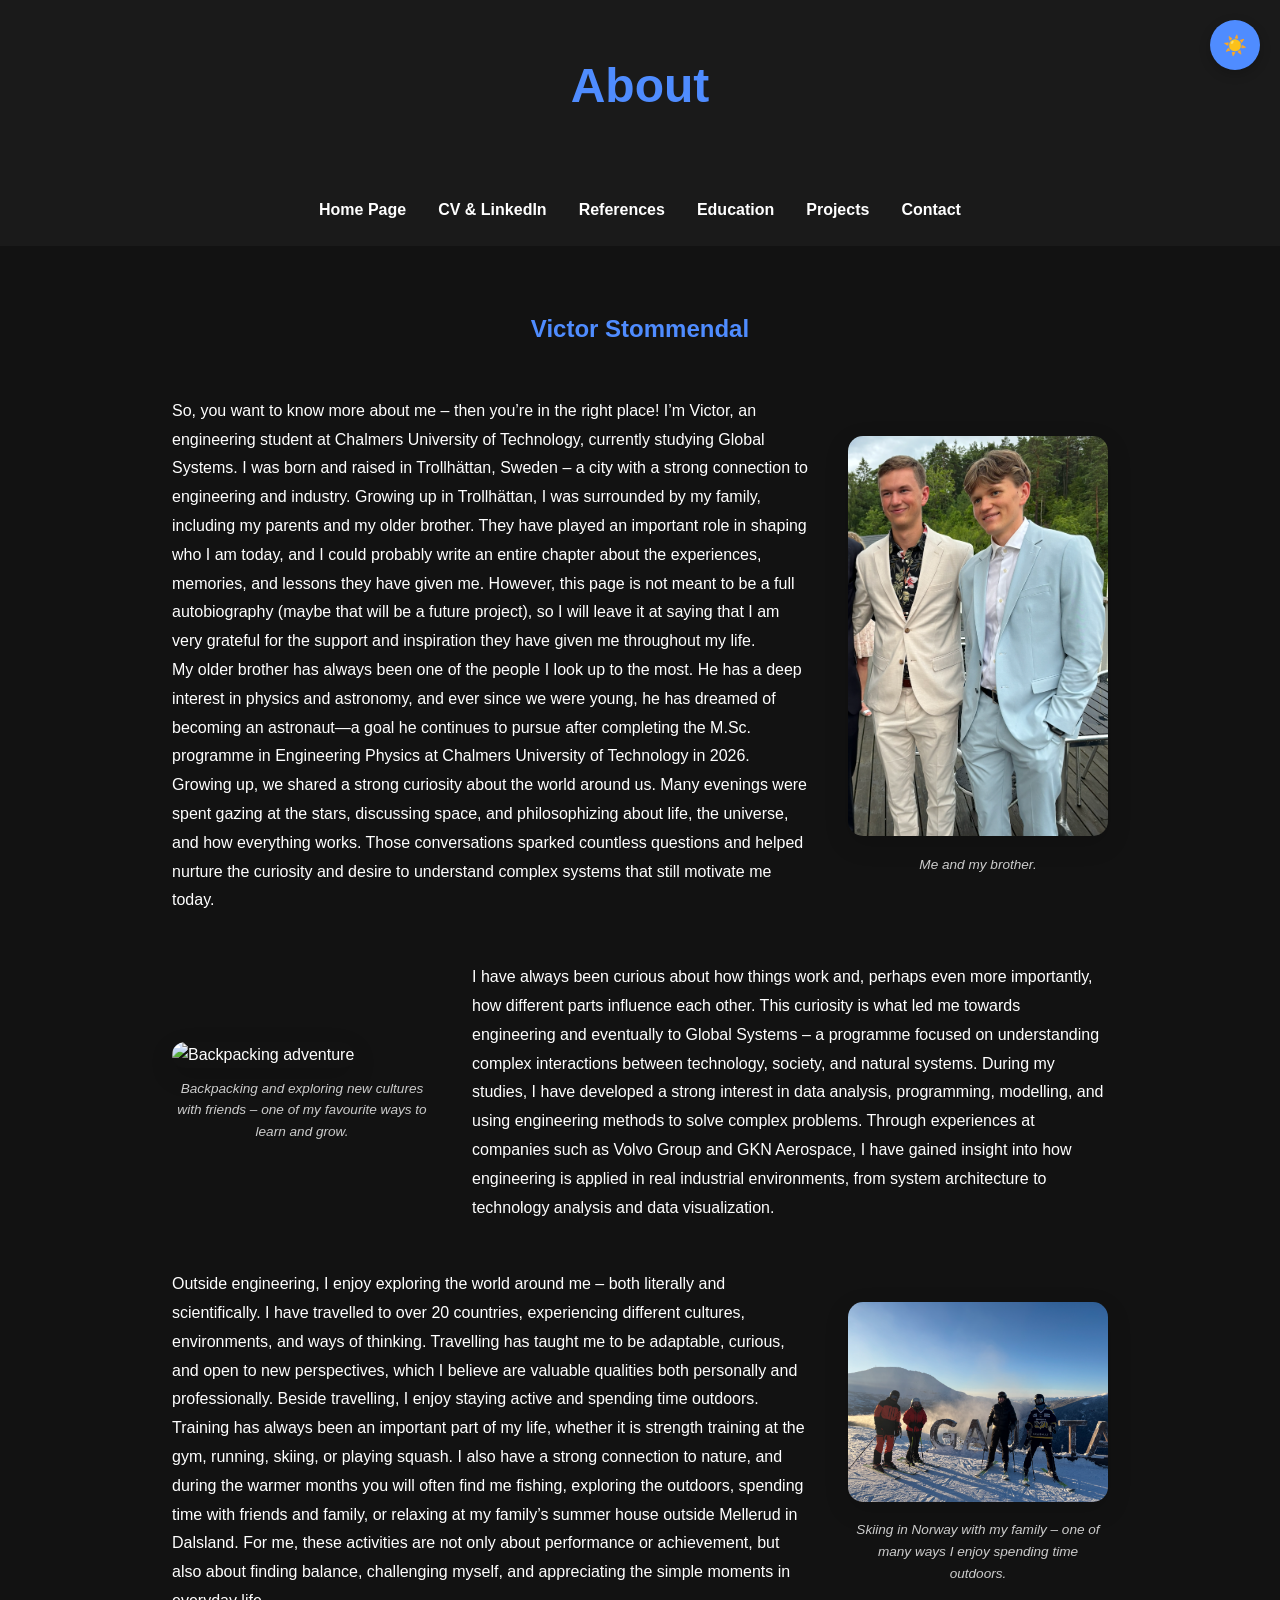
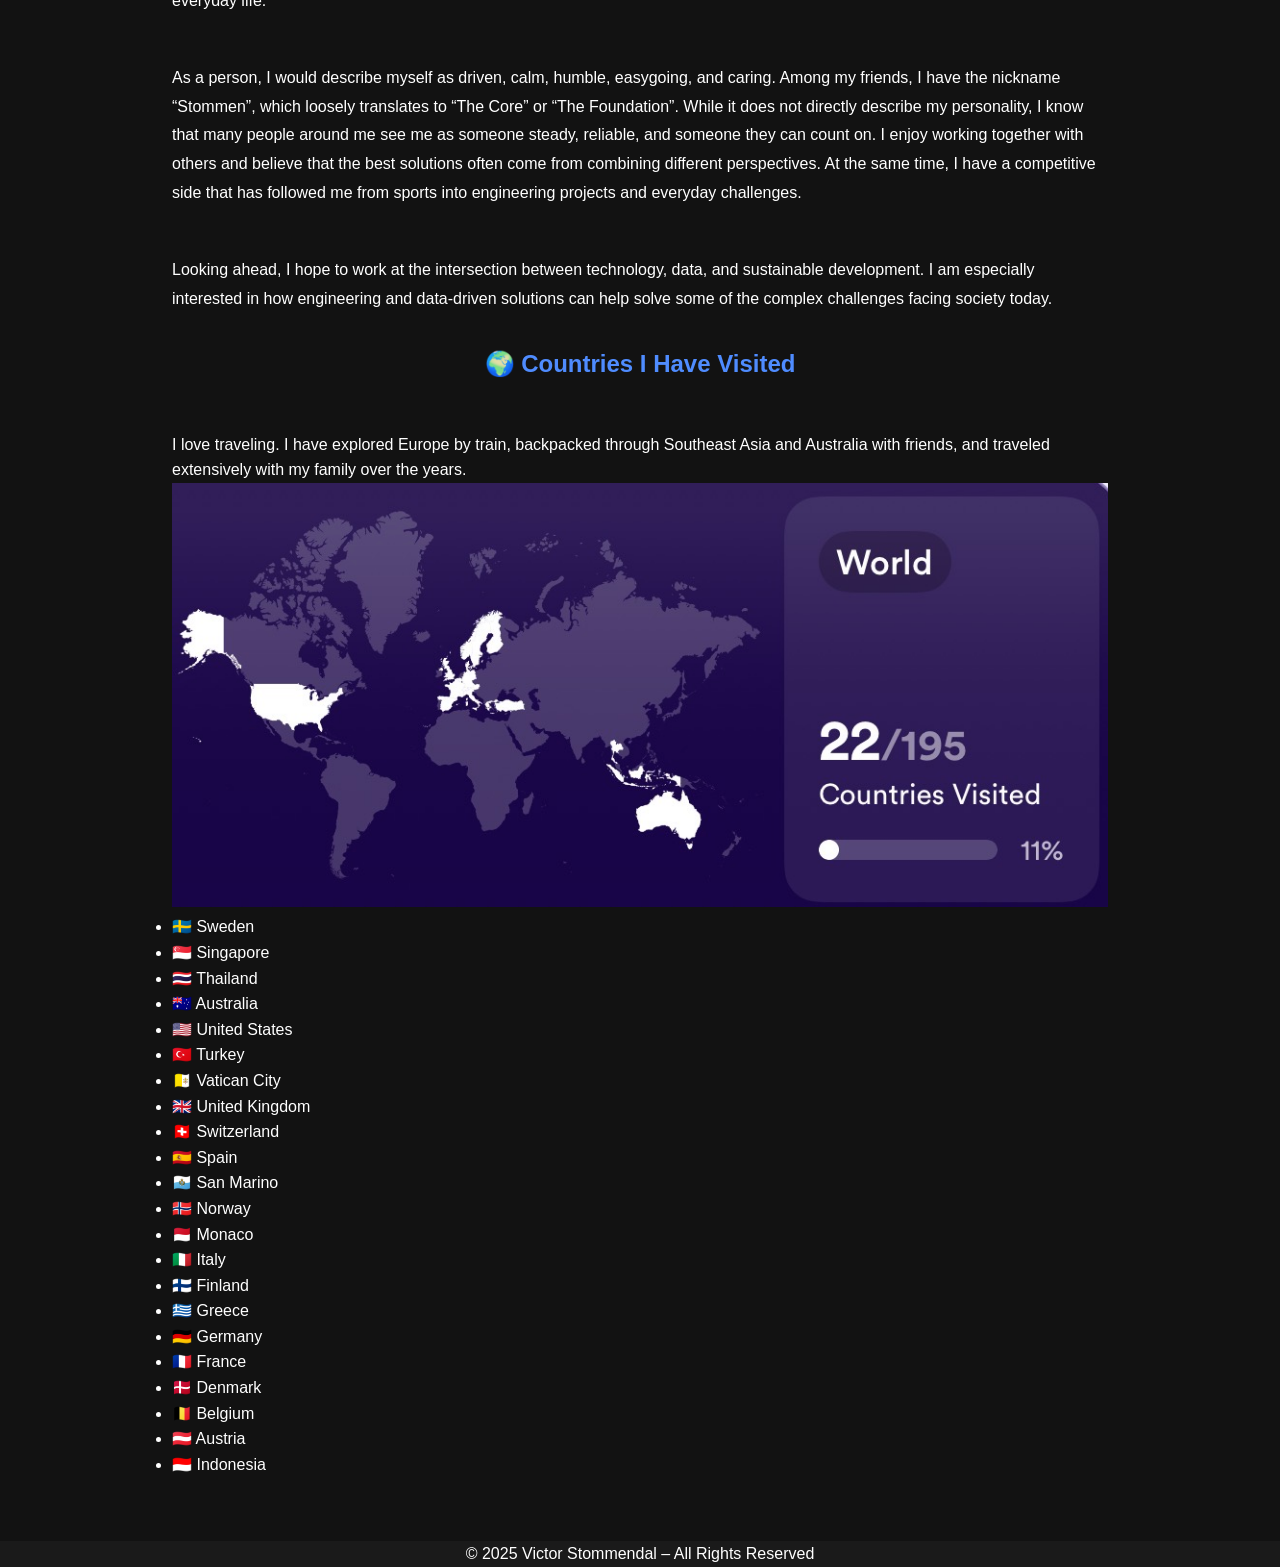
==== about.html @ 8e422429 "new" ====
<!DOCTYPE html>
<html lang="en">
<head>
  <style>
   .about-page {
  max-width: 1000px;
  margin: 2rem auto;
  padding: 2rem;
}

.about-page h2 {
  text-align: center;
  margin-bottom: 3rem;
}

.about-image img[src*="brorsorna"] {
height: 400px;
object-position: center 15%;
}

.about-section {
  display: flex;
  align-items: center;
  gap: 2.5rem;
  margin-bottom: 3rem;
}


.about-section.reverse {
  flex-direction: row-reverse;
}


.about-text {
  flex: 1;
  line-height: 1.8;
  color: var(--text);
}


.about-image {
  flex: 0 0 260px;
  margin: 0;
}


.about-image img {
  width: 100%;
  height: 200px;
  object-fit: cover;
  border-radius: 15px;
  box-shadow: 0 8px 25px rgba(0,0,0,0.15);
}


.about-image figcaption {
  margin-top: 0.6rem;
  color: var(--muted);
  font-size: 0.85rem;
  font-style: italic;
  text-align: center;
}


.about-final {
  margin-top: 2rem;
  line-height: 1.8;
  padding-bottom: 2rem;
}


@media(max-width:800px) {

  .about-section,
  .about-section.reverse {
    flex-direction: column;
  }


  .about-image {
    width:100%;
    max-width:400px;
  }

}
  </style>
  <meta charset="UTF-8" />
  <meta name="viewport" content="width=device-width, initial-scale=1.0" />
  <title>My Travels – Victor Stommendal</title>

  <link rel="stylesheet" href="style.css" />
</head>

<link rel="stylesheet" href="style.css">

<body>
  <button id="theme-toggle">☀️</button>

  <header>
    <h1>About</h1>
  </header>

  <nav>
    <a href="index.html">Home Page</a>
    <a href="index.html#CV">CV & LinkedIn</a>
    <a href="referenser.html">References</a>
    <a href="studier.html">Education</a>
    <a href="projekt.html">Projects</a>
    <a href="index.html#kontakt">Contact</a>
  </nav>

    <main class="about-page">

      <h2>Victor Stommendal</h2>
      
      <div class="about-section">

        <div class="about-text">
      
          <p>
      
            So, you want to know more about me – then you’re in the right place!
      
            I’m Victor, an engineering student at Chalmers University of Technology, 
      
            currently studying Global Systems. I was born and raised in Trollhättan, 
      
            Sweden – a city with a strong connection to engineering and industry.
      
            Growing up in Trollhättan, I was surrounded by my family, including my parents 
      
            and my older brother. They have played an important role in shaping who I am 
      
            today, and I could probably write an entire chapter about the experiences, 
      
            memories, and lessons they have given me.
      
            However, this page is not meant to be a full autobiography (maybe that will be 
      
            a future project), so I will leave it at saying that I am very grateful for 
      
            the support and inspiration they have given me throughout my life.
            <p> 

            </p>
            My older brother has always been one of the people I look up to the most. He has a deep interest in physics and astronomy, and ever since we were young, he has dreamed of becoming an astronaut—a goal he continues to pursue after completing the M.Sc. programme in Engineering Physics at Chalmers University of Technology in 2026. Growing up, we shared a strong curiosity about the world around us. Many evenings were spent gazing at the stars, discussing space, and philosophizing about life, the universe, and how everything works. Those conversations sparked countless questions and helped nurture the curiosity and desire to understand complex systems that still motivate me today.
          </p>
      
        </div>
      
        <figure class="about-image">
      
          <img src="Bilder/brorsorna.png" alt="Victor with his brother">
      
          <figcaption>
      
            Me and my brother.
      
          </figcaption>
      
        </figure>
      
      </div>
      
      <div class="about-section reverse">
      
        <div class="about-text">
      
          <p>
      
            I have always been curious about how things work and, perhaps even more 
      
            importantly, how different parts influence each other.
      
            This curiosity is what led me towards engineering and eventually to 
      
            Global Systems – a programme focused on understanding complex interactions 
      
            between technology, society, and natural systems.
      
            During my studies, I have developed a strong interest in data analysis, 
      
            programming, modelling, and using engineering methods to solve complex problems.
      
            Through experiences at companies such as Volvo Group and GKN Aerospace, 
      
            I have gained insight into how engineering is applied in real industrial 
      
            environments, from system architecture to technology analysis and data visualization.
      
          </p>
      
        </div>
      
        <figure class="about-image">
      
          <img src="Bilder/backpacking.png" alt="Backpacking adventure">
      
          <figcaption>
      
            Backpacking and exploring new cultures with friends – one of my favourite ways to learn and grow.
      
          </figcaption>
      
        </figure>
      
      </div>
      
      <div class="about-section">
      
        <div class="about-text">
      
          <p>
              Outside engineering, I enjoy exploring the world around me – both literally 
            
              and scientifically.
            
              I have travelled to over 20 countries, experiencing different cultures, 
            
              environments, and ways of thinking. Travelling has taught me to be adaptable, 
            
              curious, and open to new perspectives, which I believe are valuable qualities 
            
              both personally and professionally.
            
              Beside travelling, I enjoy staying active and spending time outdoors. 
            
              Training has always been an important part of my life, whether it is strength 
            
              training at the gym, running, skiing, or playing squash.
            
              I also have a strong connection to nature, and during the warmer months you 
            
              will often find me fishing, exploring the outdoors, spending time with friends 
            
              and family, or relaxing at my family’s summer house outside Mellerud in Dalsland.
            
              For me, these activities are not only about performance or achievement, but also 
            
              about finding balance, challenging myself, and appreciating the simple moments 
            
              in everyday life.
      
          </p>
      
        </div>
      
        <figure class="about-image">
      
          <img src="Bilder/skidor.png" alt="Skiing in Norway">
      
          <figcaption>
      
            Skiing in Norway with my family – one of many ways I enjoy spending time outdoors.
      
          </figcaption>
      
        </figure>
      
      </div>
      
      <div class="about-section reverse">
      
        <div class="about-text">
      
          <p>
      
            As a person, I would describe myself as driven, calm, humble, easygoing, 
      
            and caring.
      
            Among my friends, I have the nickname “Stommen”, which loosely translates 
      
            to “The Core” or “The Foundation”. While it does not directly describe my 
      
            personality, I know that many people around me see me as someone steady, 
      
            reliable, and someone they can count on.
      
            I enjoy working together with others and believe that the best solutions 
      
            often come from combining different perspectives. At the same time, I have 
      
            a competitive side that has followed me from sports into engineering projects 
      
            and everyday challenges.
      
          </p>
      
        </div>
      
      </div>
      
      <div class="about-final">
      
      <p>
      
        Looking ahead, I hope to work at the intersection between technology, data, 
      
        and sustainable development.
      
        I am especially interested in how engineering and data-driven solutions can 
      
        help solve some of the complex challenges facing society today.
      
      </p>
      
      </div>
      
    <h2>🌍 Countries I Have Visited</h2>

    <p>
      I love traveling. I have explored Europe by train, backpacked through
      Southeast Asia and Australia with friends, and traveled extensively with
      my family over the years.
    </p>

    <div class="logos">
      <img src="Bilder/resor.jpg" alt="Världskarta" style="max-width: 100%; height: auto;" />
    </div>

    <ul>
      <li>🇸🇪 Sweden</li>
      <li>🇸🇬 Singapore</li>
      <li>🇹🇭 Thailand</li>
      <li>🇦🇺 Australia</li>
      <li>🇺🇸 United States</li>
      <li>🇹🇷 Turkey</li>
      <li>🇻🇦 Vatican City</li>
      <li>🇬🇧 United Kingdom</li>
      <li>🇨🇭 Switzerland</li>
      <li>🇪🇸 Spain</li>
      <li>🇸🇲 San Marino</li>
      <li>🇳🇴 Norway</li>
      <li>🇲🇨 Monaco</li>
      <li>🇮🇹 Italy</li>
      <li>🇫🇮 Finland</li>
      <li>🇬🇷 Greece</li>
      <li>🇩🇪 Germany</li>
      <li>🇫🇷 France</li>
      <li>🇩🇰 Denmark</li>
      <li>🇧🇪 Belgium</li>
      <li>🇦🇹 Austria</li>
      <li>🇮🇩 Indonesia</li>
    </ul>
  </main>

  <footer>
    <p>© 2025 Victor Stommendal – All Rights Reserved</p>
  </footer>

  <script src="theme.js"></script>
</body>
</html>
---- style.css ----
:root {
    --bg: #121212;
    --card: #1e1e1e;
    --surface: #252525;
    --surface-dark: #1a1a1a;
    --text: #ffffff;
    --muted: #cccccc;
    --accent: #4f8cff;
    --input-bg: #2a2a2a;
  
    --table-row: #2a2a2a;
    --table-hover: #333333;
    --table-border: #444444;
  
    --info-box: #2a3f66;
  }
  
  body.light-mode {
    --bg: #f6f1e8;
    --card: #fffaf3;
    --surface: #ece4d7;
    --surface-dark: #e3dacb;
    --text: #2f2b27;
    --muted: #6b6257;
    --accent: #3f7fe0;
    --input-bg: #f2ece2;
  
    --table-row: #f3ece1;
    --table-hover: #e7ddd0;
    --table-border: #d4c8b7;
  
    --info-box: #dce7f8;
  }
  
  * {
    box-sizing: border-box;
    margin: 0;
    padding: 0;
    scroll-behavior: smooth;
  }
  
  body {
    font-family: "Segoe UI", sans-serif;
    background-color: var(--bg);
    color: var(--text);
    line-height: 1.6;
    transition: background-color .3s ease, color .3s ease;
  }
  
  nav,
  footer {
    background-color: var(--surface-dark);
    text-align: center;
  }
  
  header {
    background-color: var(--surface-dark);
    display: flex;
    justify-content: center;
    align-items: center;
    flex-wrap: wrap;
    padding: 3rem 1rem;
    text-align: center;
  }
  
  header h1 {
    width: 100%;
    text-align: center;
    font-size: 3rem;
    color: var(--accent);
  }
  
  nav {
    display: flex;
    justify-content: center;
    flex-wrap: wrap;
    padding: 1rem;
  }
  
  nav a {
    color: var(--text);
    text-decoration: none;
    font-weight: bold;
    margin: 0.5rem 1rem;
  }
  
  nav a:hover {
    color: var(--accent);
  }
  
  a {
    color: var(--accent);
  }
  
  h1,
  h2,
  h3 {
    color: var(--accent);
  }

  .read-more-btn {
    display: inline-flex;
    margin-top: 20px;
  }
  
  .container {
    max-width: 1000px;
    margin: 2rem auto;
    padding: 2rem;
    background-color: var(--card);
    border-radius: 10px;
    border: 1px solid rgba(128,128,128,.15);
    box-shadow: 0 4px 12px rgba(0,0,0,.08);
  }
  
  #theme-toggle {
    position: fixed;
    top: 20px;
    right: 20px;
    width: 50px;
    height: 50px;
    border: none;
    border-radius: 50%;
    background: var(--accent);
    color: white;
    font-size: 1.2rem;
    cursor: pointer;
    z-index: 1000;
    box-shadow: 0 4px 12px rgba(0,0,0,.2);
  }
  
  #theme-toggle:hover {
    transform: translateY(-2px);
  }

/* INDEX KORT */
  
  .card:hover {
    transform: translateY(-5px);
    box-shadow: 0 8px 20px rgba(0,0,0,0.15);
  }
  
  .card h2 {
    color: var(--accent);
    margin-bottom: 1rem;
  }

  @media (max-width: 700px) {

    header h1 {
      font-size: 2.2rem;
    }
  
    .container {
      margin: 1rem;
      padding: 1rem;
    }
  
    nav a {
      margin: 0.3rem;
    }
  
  }
---- style.css ----
:root {
    --bg: #121212;
    --card: #1e1e1e;
    --surface: #252525;
    --surface-dark: #1a1a1a;
    --text: #ffffff;
    --muted: #cccccc;
    --accent: #4f8cff;
    --input-bg: #2a2a2a;
  
    --table-row: #2a2a2a;
    --table-hover: #333333;
    --table-border: #444444;
  
    --info-box: #2a3f66;
  }
  
  body.light-mode {
    --bg: #f6f1e8;
    --card: #fffaf3;
    --surface: #ece4d7;
    --surface-dark: #e3dacb;
    --text: #2f2b27;
    --muted: #6b6257;
    --accent: #3f7fe0;
    --input-bg: #f2ece2;
  
    --table-row: #f3ece1;
    --table-hover: #e7ddd0;
    --table-border: #d4c8b7;
  
    --info-box: #dce7f8;
  }
  
  * {
    box-sizing: border-box;
    margin: 0;
    padding: 0;
    scroll-behavior: smooth;
  }
  
  body {
    font-family: "Segoe UI", sans-serif;
    background-color: var(--bg);
    color: var(--text);
    line-height: 1.6;
    transition: background-color .3s ease, color .3s ease;
  }
  
  nav,
  footer {
    background-color: var(--surface-dark);
    text-align: center;
  }
  
  header {
    background-color: var(--surface-dark);
    display: flex;
    justify-content: center;
    align-items: center;
    flex-wrap: wrap;
    padding: 3rem 1rem;
    text-align: center;
  }
  
  header h1 {
    width: 100%;
    text-align: center;
    font-size: 3rem;
    color: var(--accent);
  }
  
  nav {
    display: flex;
    justify-content: center;
    flex-wrap: wrap;
    padding: 1rem;
  }
  
  nav a {
    color: var(--text);
    text-decoration: none;
    font-weight: bold;
    margin: 0.5rem 1rem;
  }
  
  nav a:hover {
    color: var(--accent);
  }
  
  a {
    color: var(--accent);
  }
  
  h1,
  h2,
  h3 {
    color: var(--accent);
  }

  .read-more-btn {
    display: inline-flex;
    margin-top: 20px;
  }
  
  .container {
    max-width: 1000px;
    margin: 2rem auto;
    padding: 2rem;
    background-color: var(--card);
    border-radius: 10px;
    border: 1px solid rgba(128,128,128,.15);
    box-shadow: 0 4px 12px rgba(0,0,0,.08);
  }
  
  #theme-toggle {
    position: fixed;
    top: 20px;
    right: 20px;
    width: 50px;
    height: 50px;
    border: none;
    border-radius: 50%;
    background: var(--accent);
    color: white;
    font-size: 1.2rem;
    cursor: pointer;
    z-index: 1000;
    box-shadow: 0 4px 12px rgba(0,0,0,.2);
  }
  
  #theme-toggle:hover {
    transform: translateY(-2px);
  }

/* INDEX KORT */
  
  .card:hover {
    transform: translateY(-5px);
    box-shadow: 0 8px 20px rgba(0,0,0,0.15);
  }
  
  .card h2 {
    color: var(--accent);
    margin-bottom: 1rem;
  }

  @media (max-width: 700px) {

    header h1 {
      font-size: 2.2rem;
    }
  
    .container {
      margin: 1rem;
      padding: 1rem;
    }
  
    nav a {
      margin: 0.3rem;
    }
  
  }
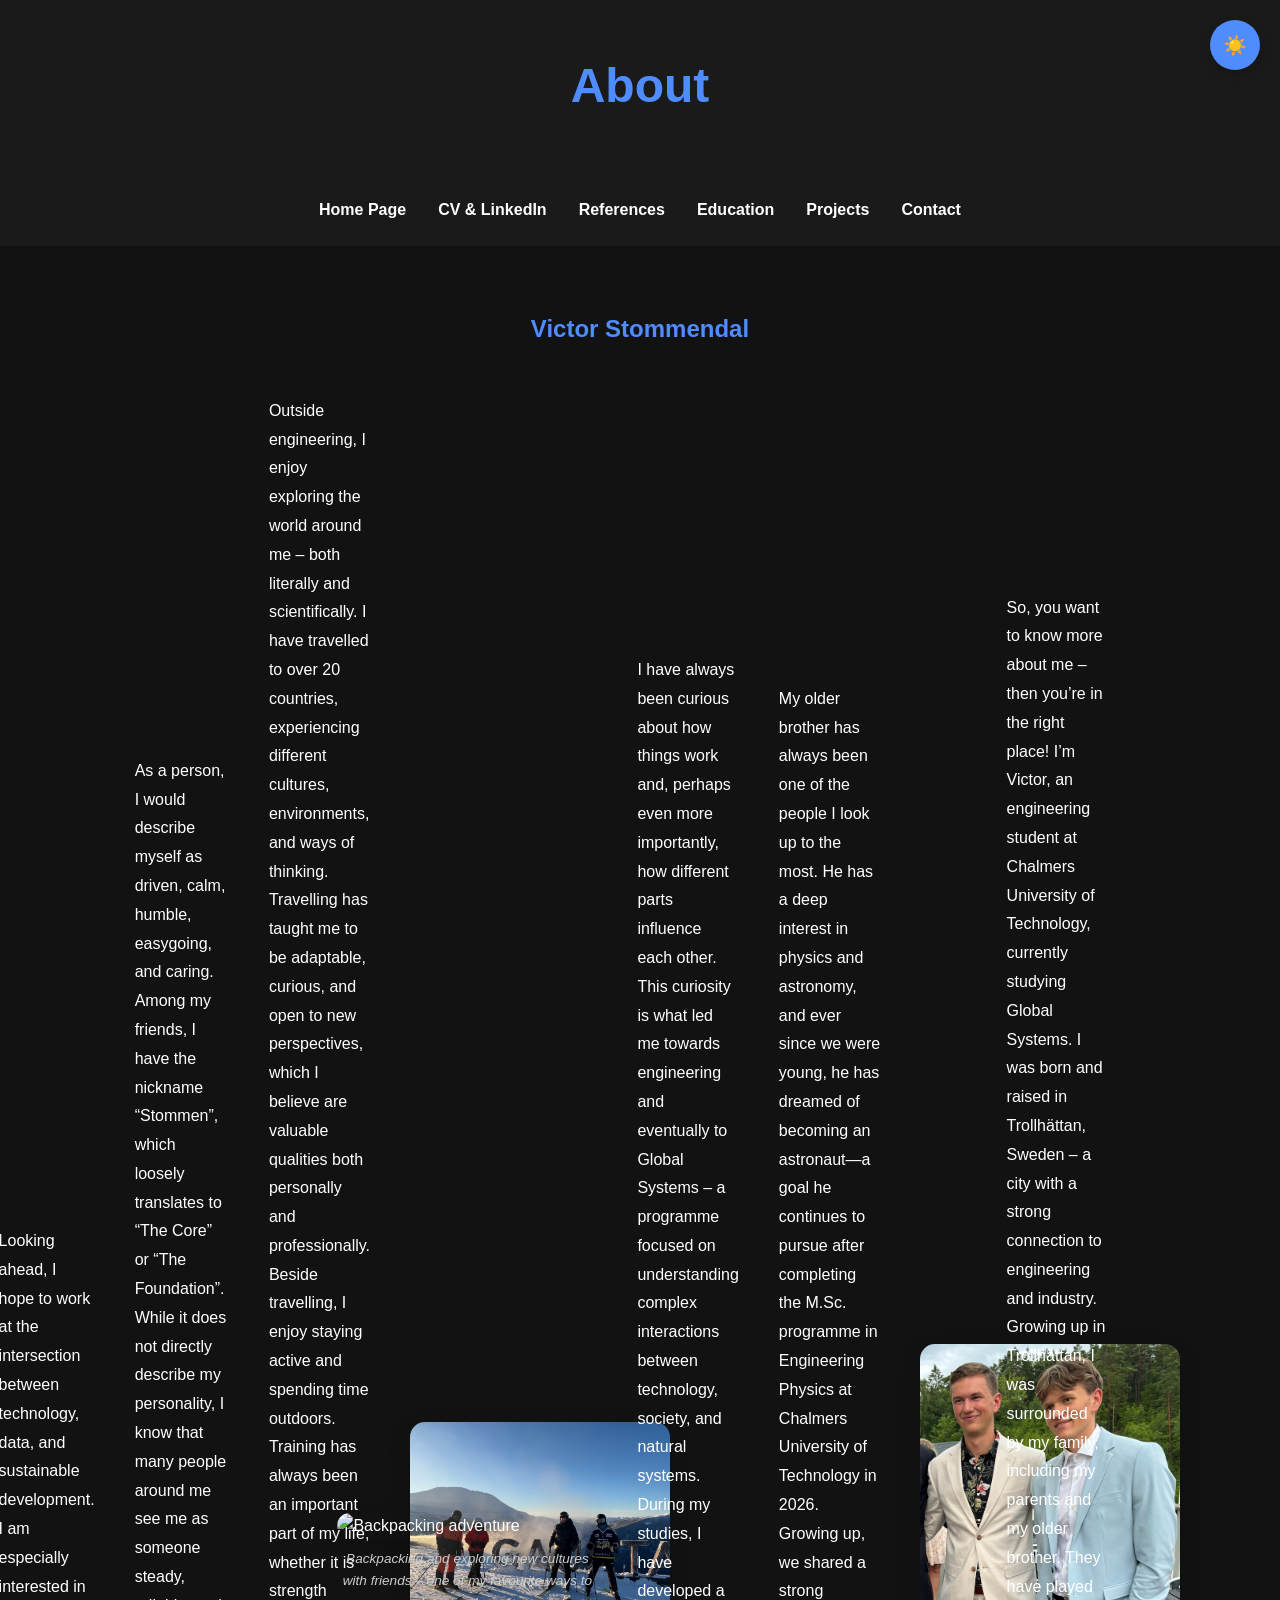
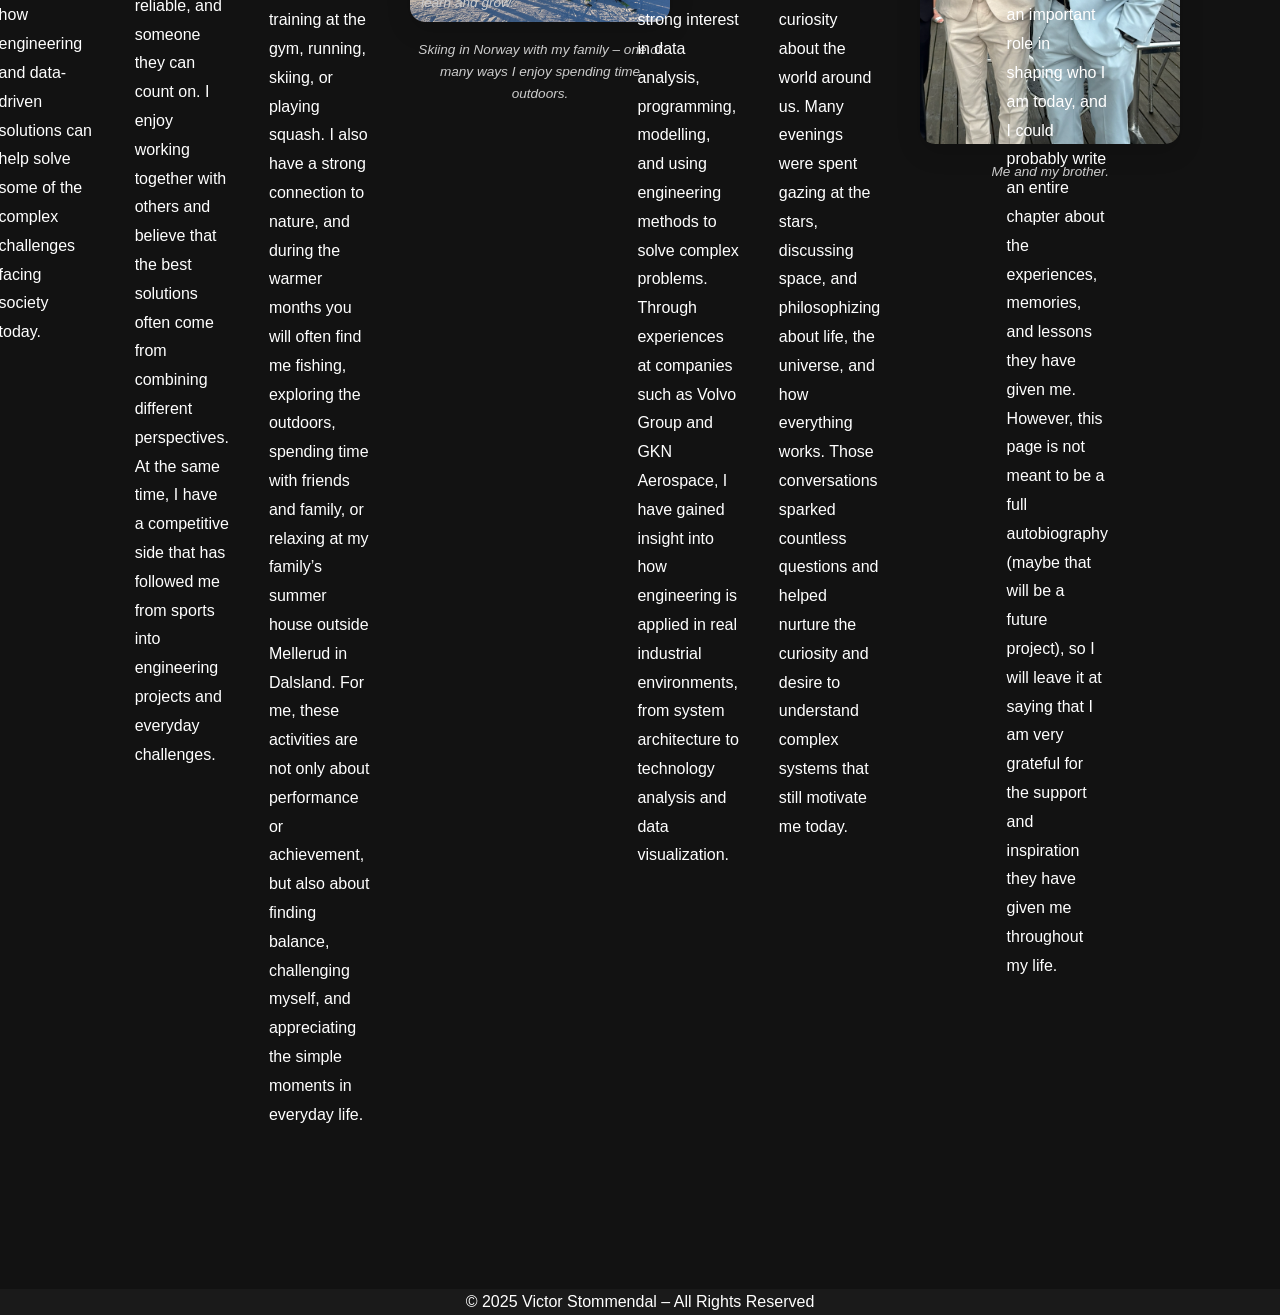
==== commit b855da5f: "new" ====
--- a/about.html
+++ b/about.html
@@ -113,7 +113,7 @@
 
       <h2>Victor Stommendal</h2>
       
-      <div class="about-section">
+      <div class="about-section reverse">
 
         <div class="about-text">
       
@@ -141,8 +141,12 @@
       
             the support and inspiration they have given me throughout my life.
             <p> 
-
-            </p>
+        </div>
+        
+        <div class="about-section">
+
+          <div class="about-text">
+        </p>
             My older brother has always been one of the people I look up to the most. He has a deep interest in physics and astronomy, and ever since we were young, he has dreamed of becoming an astronaut—a goal he continues to pursue after completing the M.Sc. programme in Engineering Physics at Chalmers University of Technology in 2026. Growing up, we shared a strong curiosity about the world around us. Many evenings were spent gazing at the stars, discussing space, and philosophizing about life, the universe, and how everything works. Those conversations sparked countless questions and helped nurture the curiosity and desire to understand complex systems that still motivate me today.
           </p>
       
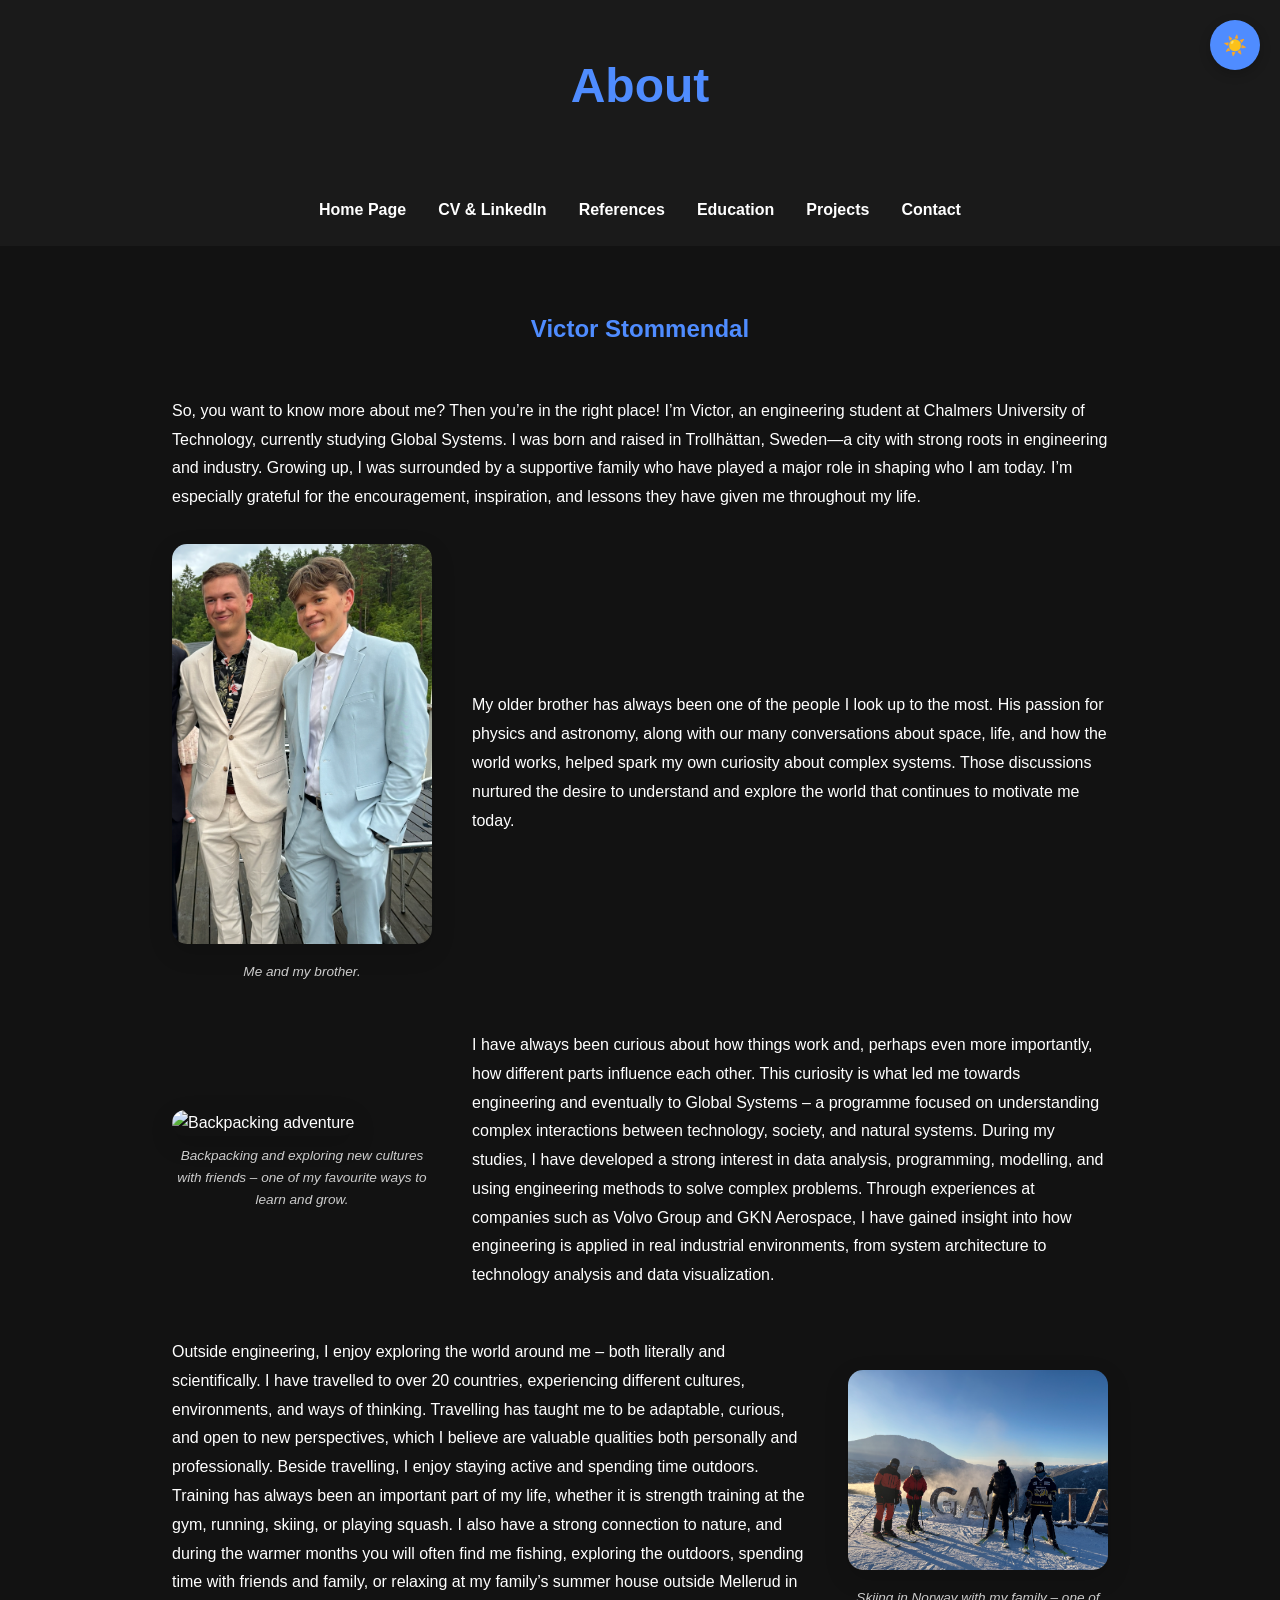
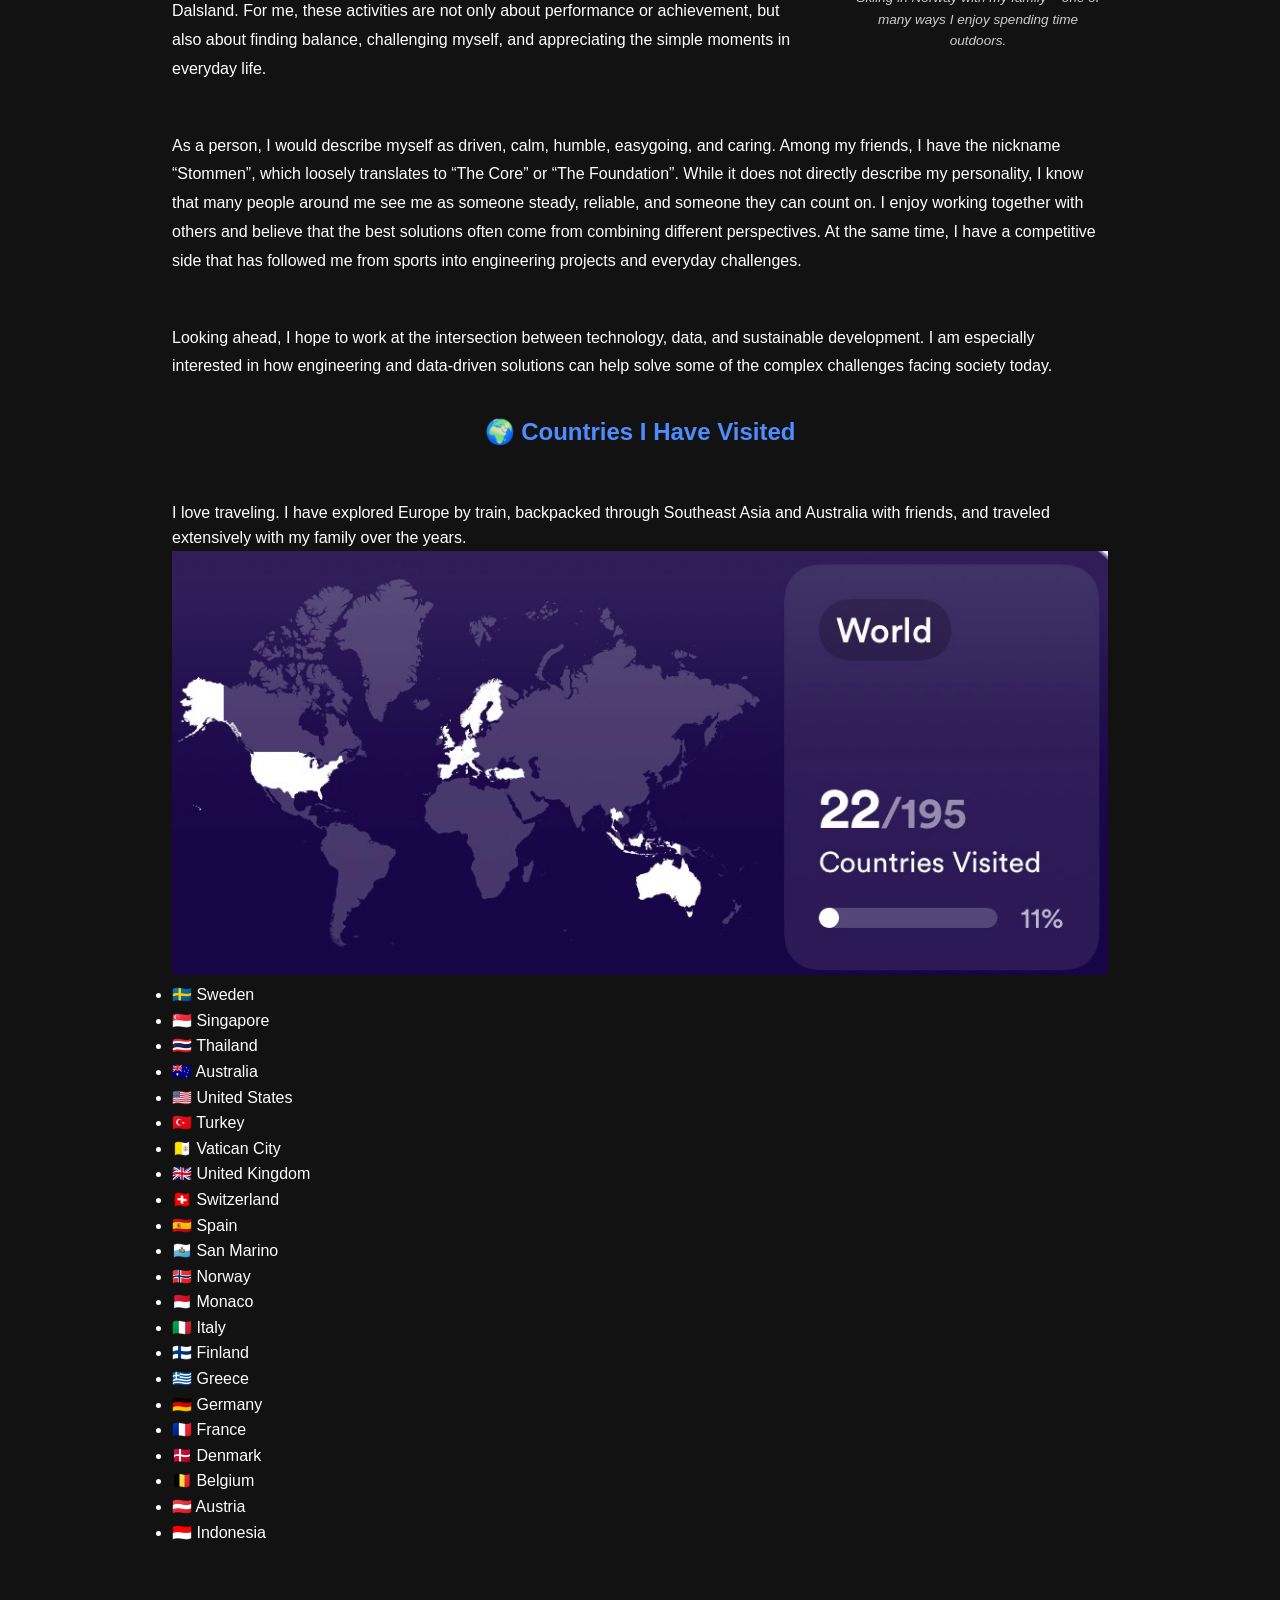
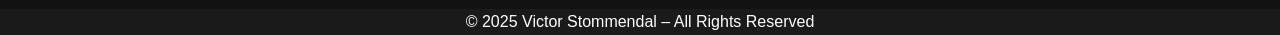
==== commit 9d1fbfc7: "new" ====
--- a/about.html
+++ b/about.html
@@ -113,41 +113,46 @@
 
       <h2>Victor Stommendal</h2>
       
+      <div class="about-final">
+
+        <p>
+      
+          So, you want to know more about me? Then you’re in the right place!
+      
+          I’m Victor, an engineering student at Chalmers University of Technology,
+      
+          currently studying Global Systems. I was born and raised in Trollhättan,
+      
+          Sweden—a city with strong roots in engineering and industry.
+      
+          Growing up, I was surrounded by a supportive family who have played a major
+      
+          role in shaping who I am today. I’m especially grateful for the encouragement,
+      
+          inspiration, and lessons they have given me throughout my life.
+      
+        </p>
+      
+      </div>
+      
+      <!-- Bror + bild -->
+      
       <div class="about-section reverse">
-
+      
         <div class="about-text">
       
           <p>
       
-            So, you want to know more about me – then you’re in the right place!
-      
-            I’m Victor, an engineering student at Chalmers University of Technology, 
-      
-            currently studying Global Systems. I was born and raised in Trollhättan, 
-      
-            Sweden – a city with a strong connection to engineering and industry.
-      
-            Growing up in Trollhättan, I was surrounded by my family, including my parents 
-      
-            and my older brother. They have played an important role in shaping who I am 
-      
-            today, and I could probably write an entire chapter about the experiences, 
-      
-            memories, and lessons they have given me.
-      
-            However, this page is not meant to be a full autobiography (maybe that will be 
-      
-            a future project), so I will leave it at saying that I am very grateful for 
-      
-            the support and inspiration they have given me throughout my life.
-            <p> 
-        </div>
-        
-        <div class="about-section">
-
-          <div class="about-text">
-        </p>
-            My older brother has always been one of the people I look up to the most. He has a deep interest in physics and astronomy, and ever since we were young, he has dreamed of becoming an astronaut—a goal he continues to pursue after completing the M.Sc. programme in Engineering Physics at Chalmers University of Technology in 2026. Growing up, we shared a strong curiosity about the world around us. Many evenings were spent gazing at the stars, discussing space, and philosophizing about life, the universe, and how everything works. Those conversations sparked countless questions and helped nurture the curiosity and desire to understand complex systems that still motivate me today.
+            My older brother has always been one of the people I look up to the most.
+      
+            His passion for physics and astronomy, along with our many conversations
+      
+            about space, life, and how the world works, helped spark my own curiosity
+      
+            about complex systems. Those discussions nurtured the desire to understand
+      
+            and explore the world that continues to motivate me today.
+      
           </p>
       
         </div>
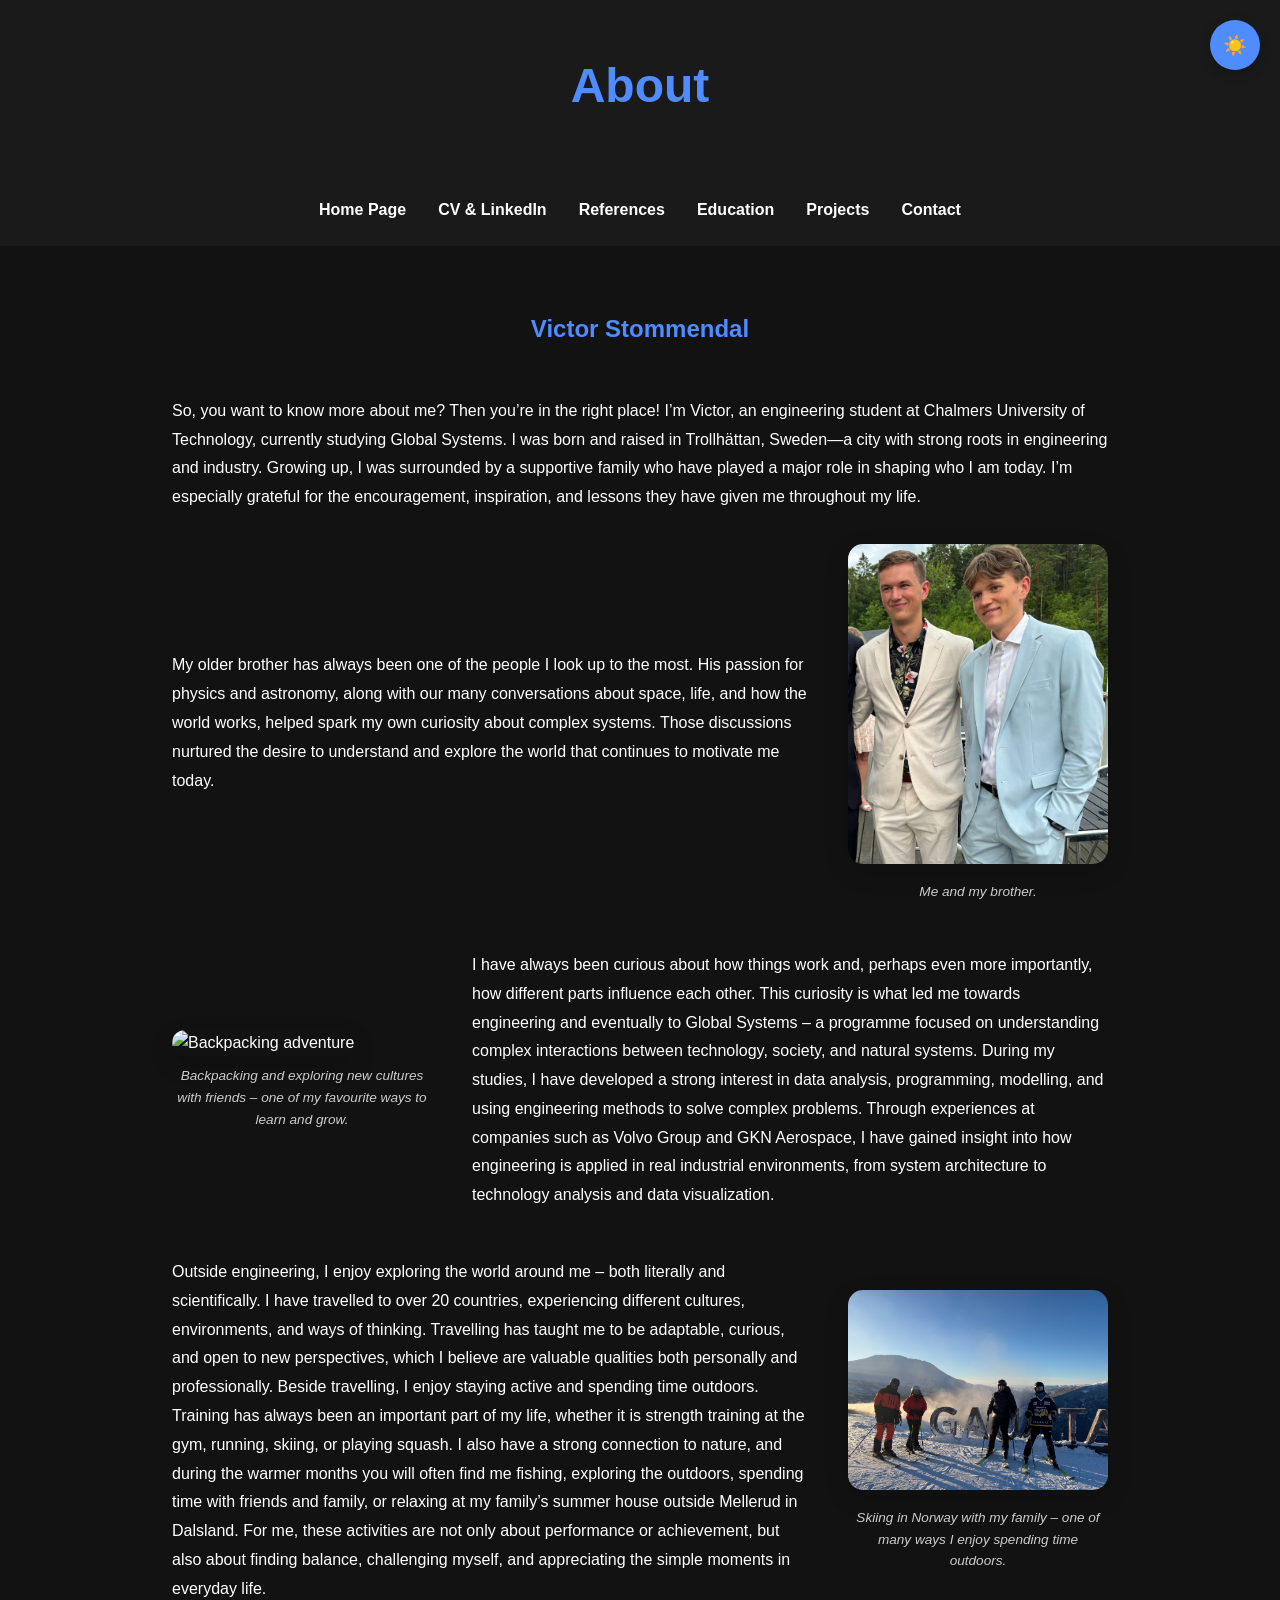
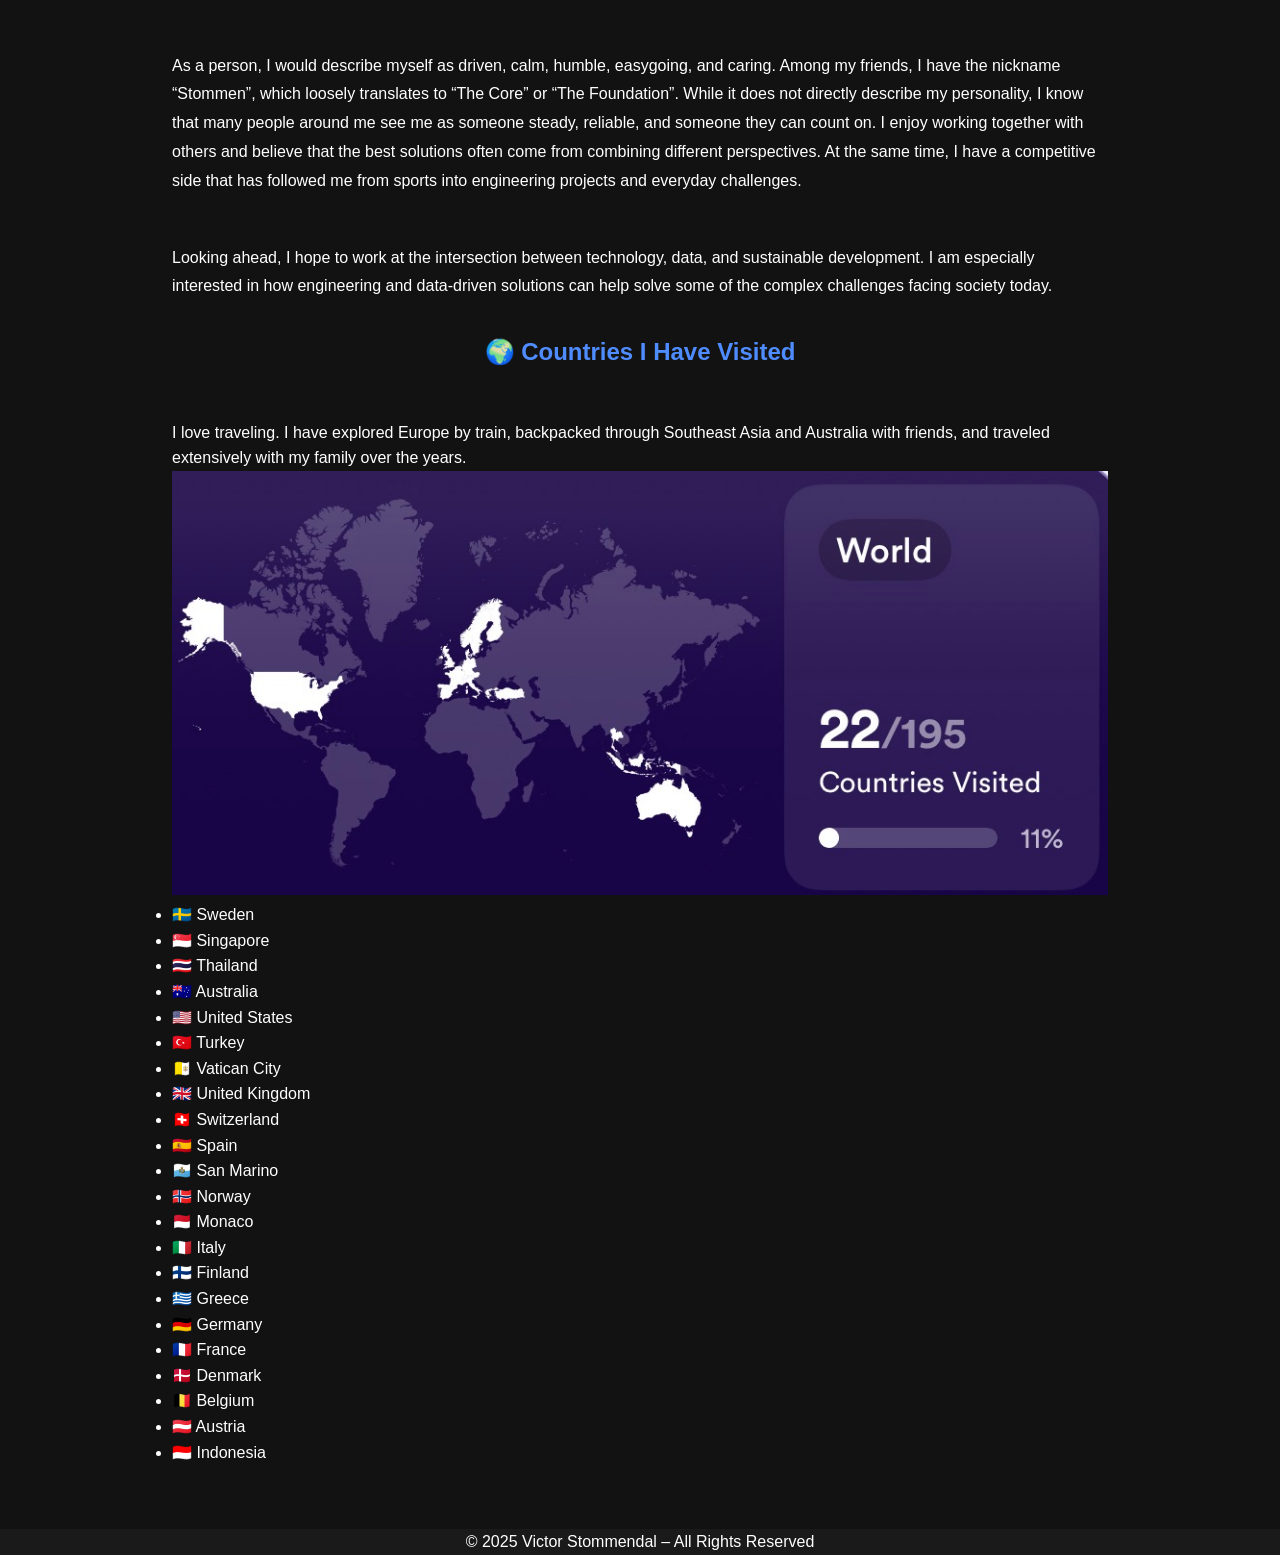
==== commit cc2fb271: "new" ====
--- a/about.html
+++ b/about.html
@@ -14,7 +14,7 @@
 }
 
 .about-image img[src*="brorsorna"] {
-height: 400px;
+height: 320px;
 object-position: center 15%;
 }
 
@@ -137,7 +137,7 @@
       
       <!-- Bror + bild -->
       
-      <div class="about-section reverse">
+      <div class="about-section">
       
         <div class="about-text">
       
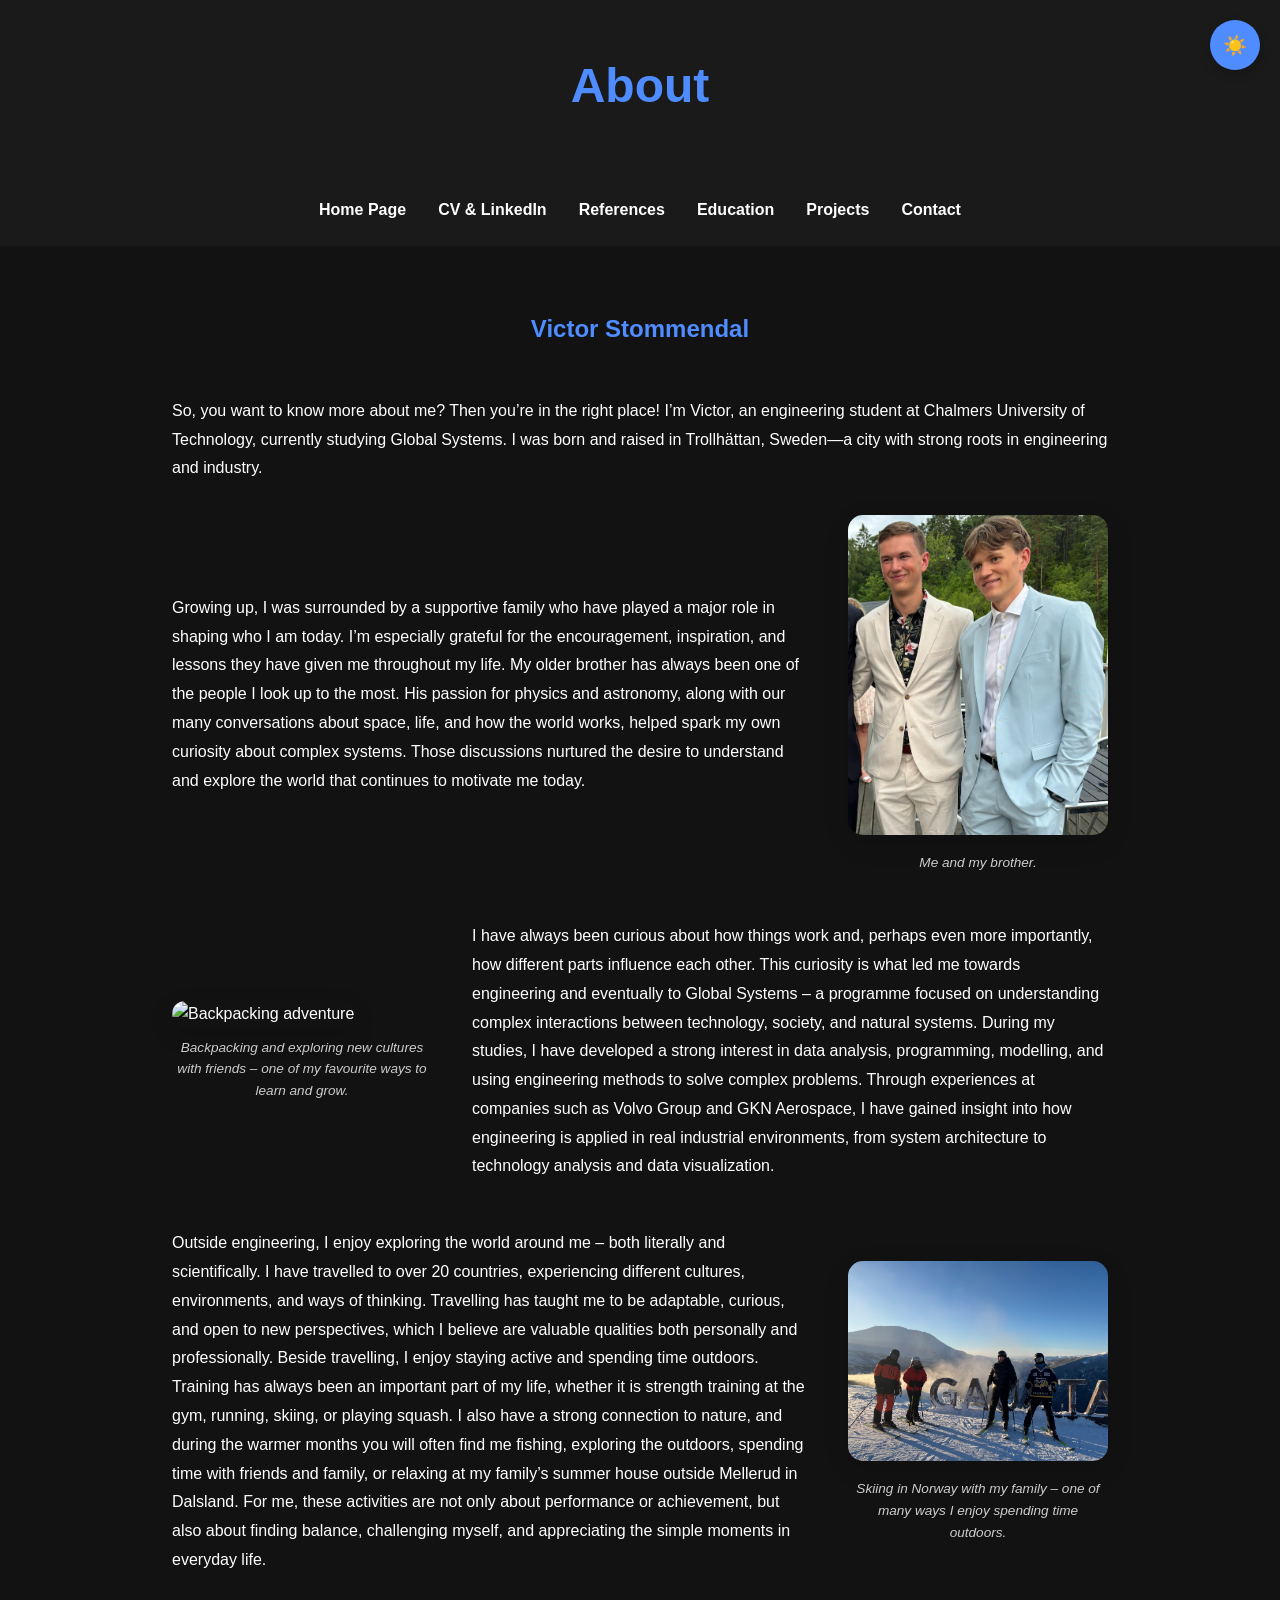
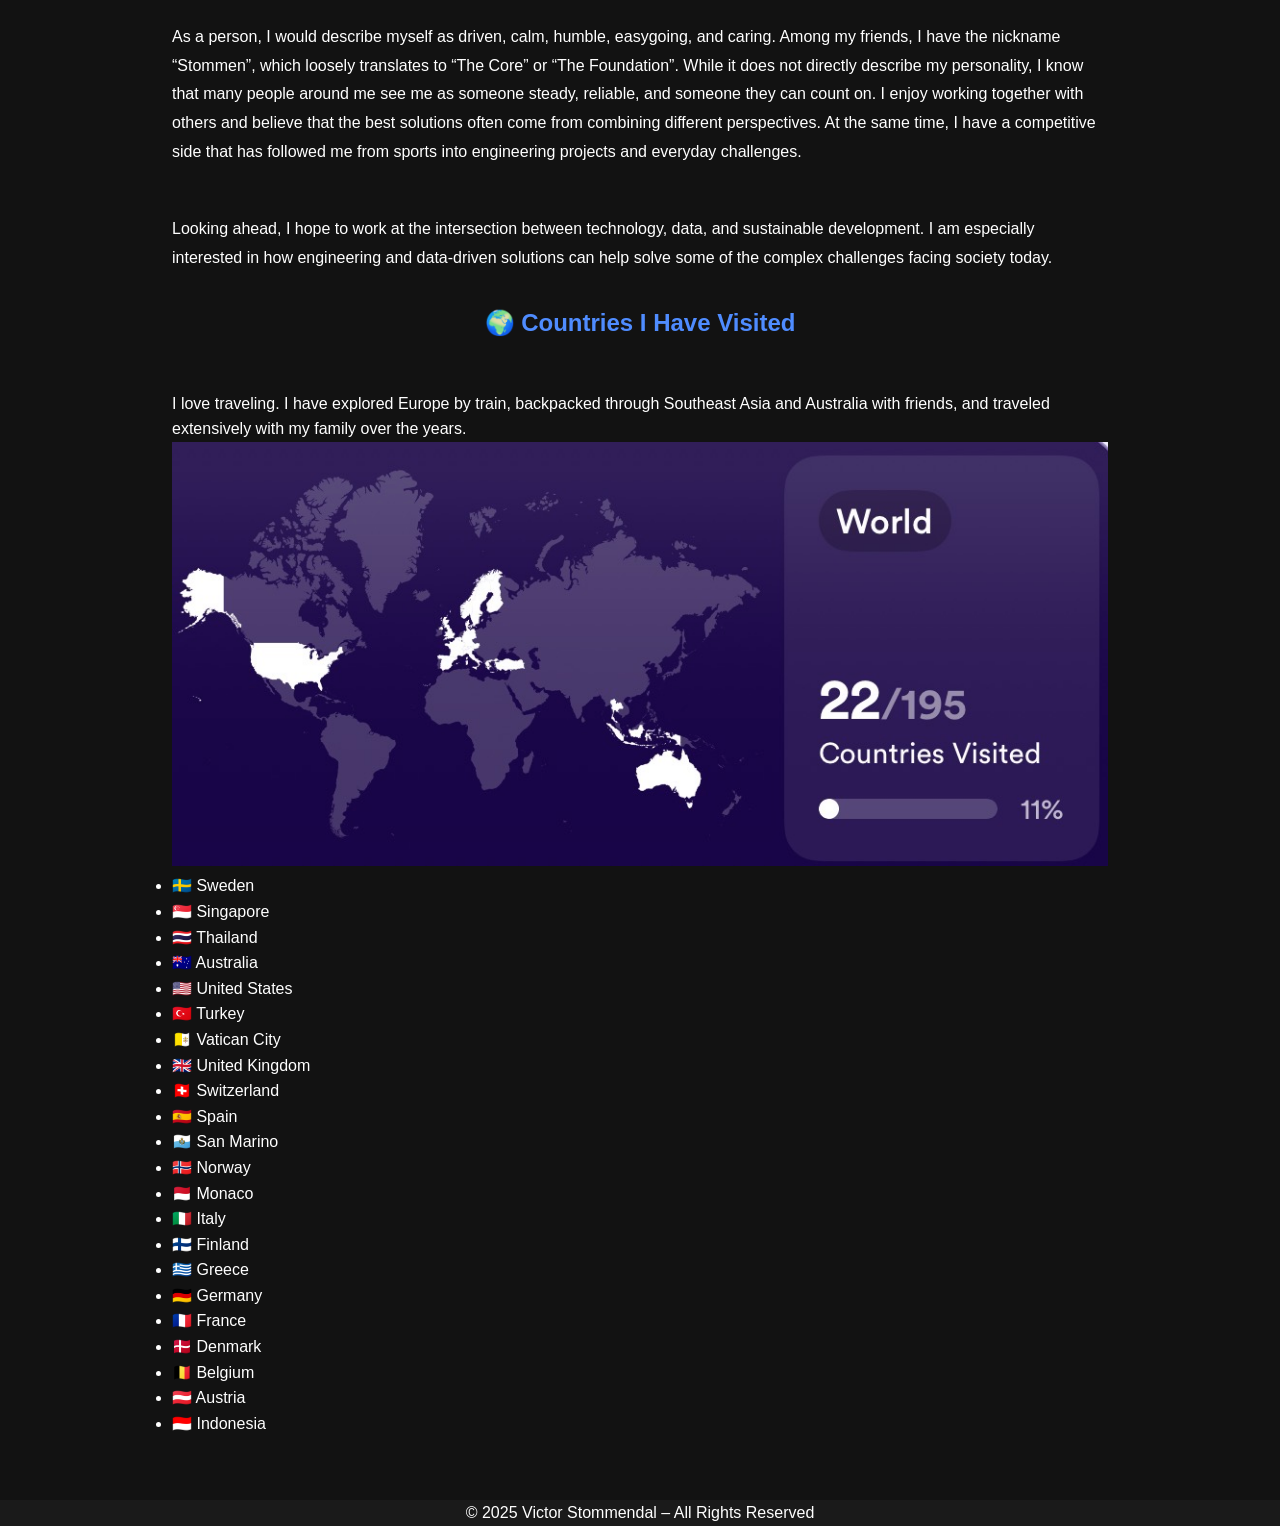
==== commit 9301ba06: "new" ====
--- a/about.html
+++ b/about.html
@@ -125,12 +125,6 @@
       
           Sweden—a city with strong roots in engineering and industry.
       
-          Growing up, I was surrounded by a supportive family who have played a major
-      
-          role in shaping who I am today. I’m especially grateful for the encouragement,
-      
-          inspiration, and lessons they have given me throughout my life.
-      
         </p>
       
       </div>
@@ -142,7 +136,11 @@
         <div class="about-text">
       
           <p>
-      
+            Growing up, I was surrounded by a supportive family who have played a major
+      
+            role in shaping who I am today. I’m especially grateful for the encouragement,
+      
+            inspiration, and lessons they have given me throughout my life.
             My older brother has always been one of the people I look up to the most.
       
             His passion for physics and astronomy, along with our many conversations
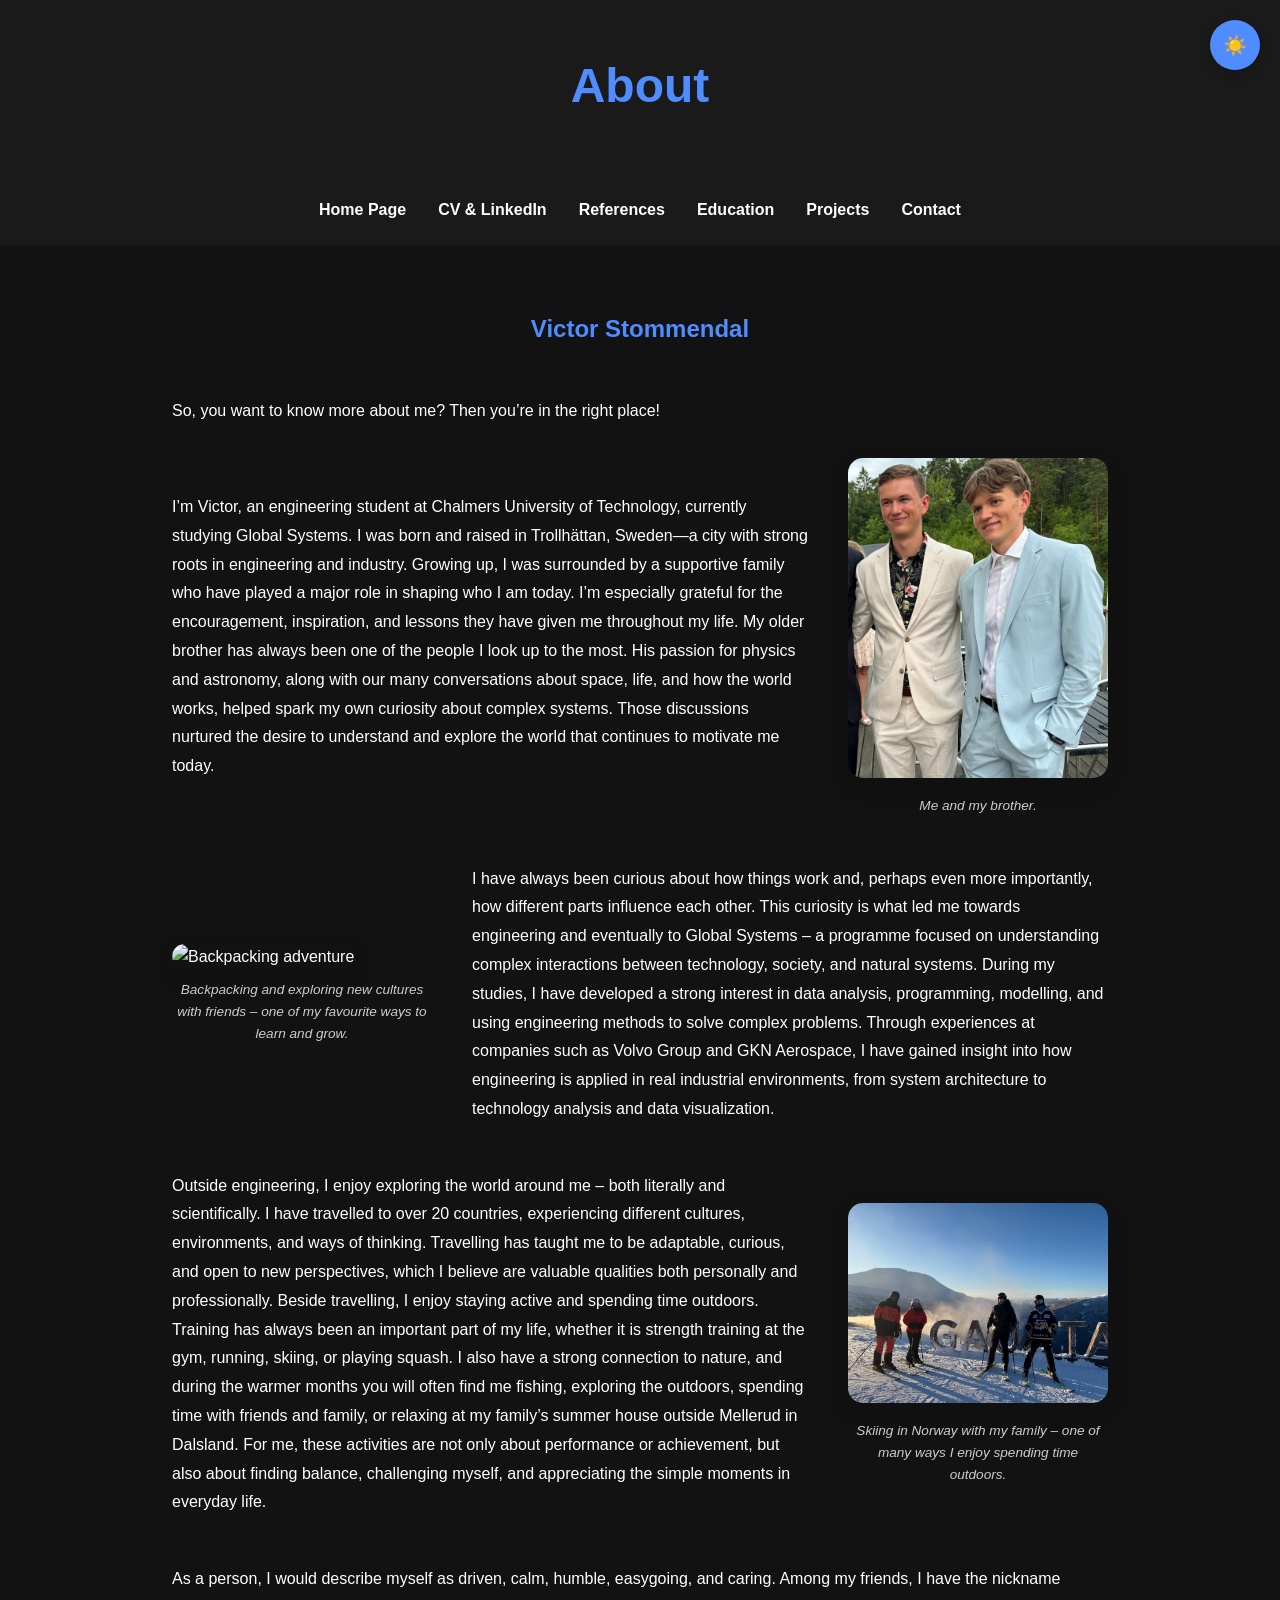
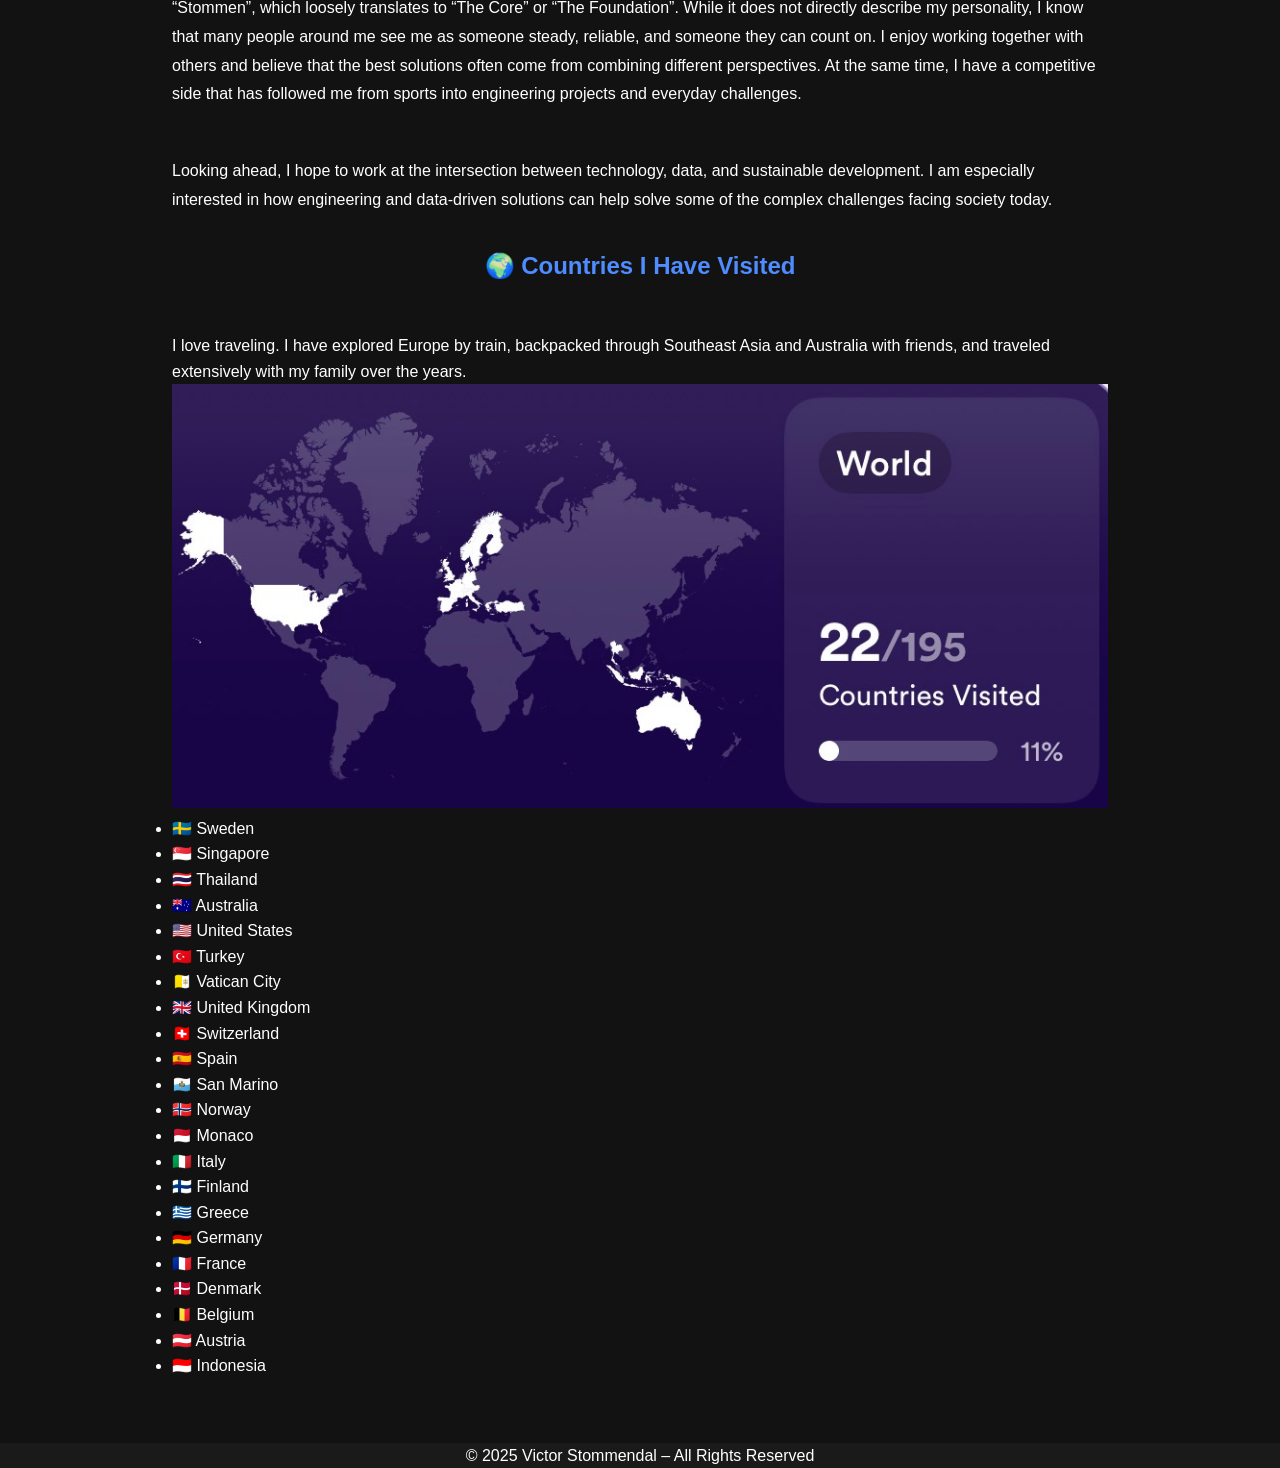
==== commit 719b7611: "new" ====
--- a/about.html
+++ b/about.html
@@ -119,12 +119,6 @@
       
           So, you want to know more about me? Then you’re in the right place!
       
-          I’m Victor, an engineering student at Chalmers University of Technology,
-      
-          currently studying Global Systems. I was born and raised in Trollhättan,
-      
-          Sweden—a city with strong roots in engineering and industry.
-      
         </p>
       
       </div>
@@ -136,6 +130,11 @@
         <div class="about-text">
       
           <p>
+            I’m Victor, an engineering student at Chalmers University of Technology,
+      
+            currently studying Global Systems. I was born and raised in Trollhättan,
+      
+            Sweden—a city with strong roots in engineering and industry.
             Growing up, I was surrounded by a supportive family who have played a major
       
             role in shaping who I am today. I’m especially grateful for the encouragement,
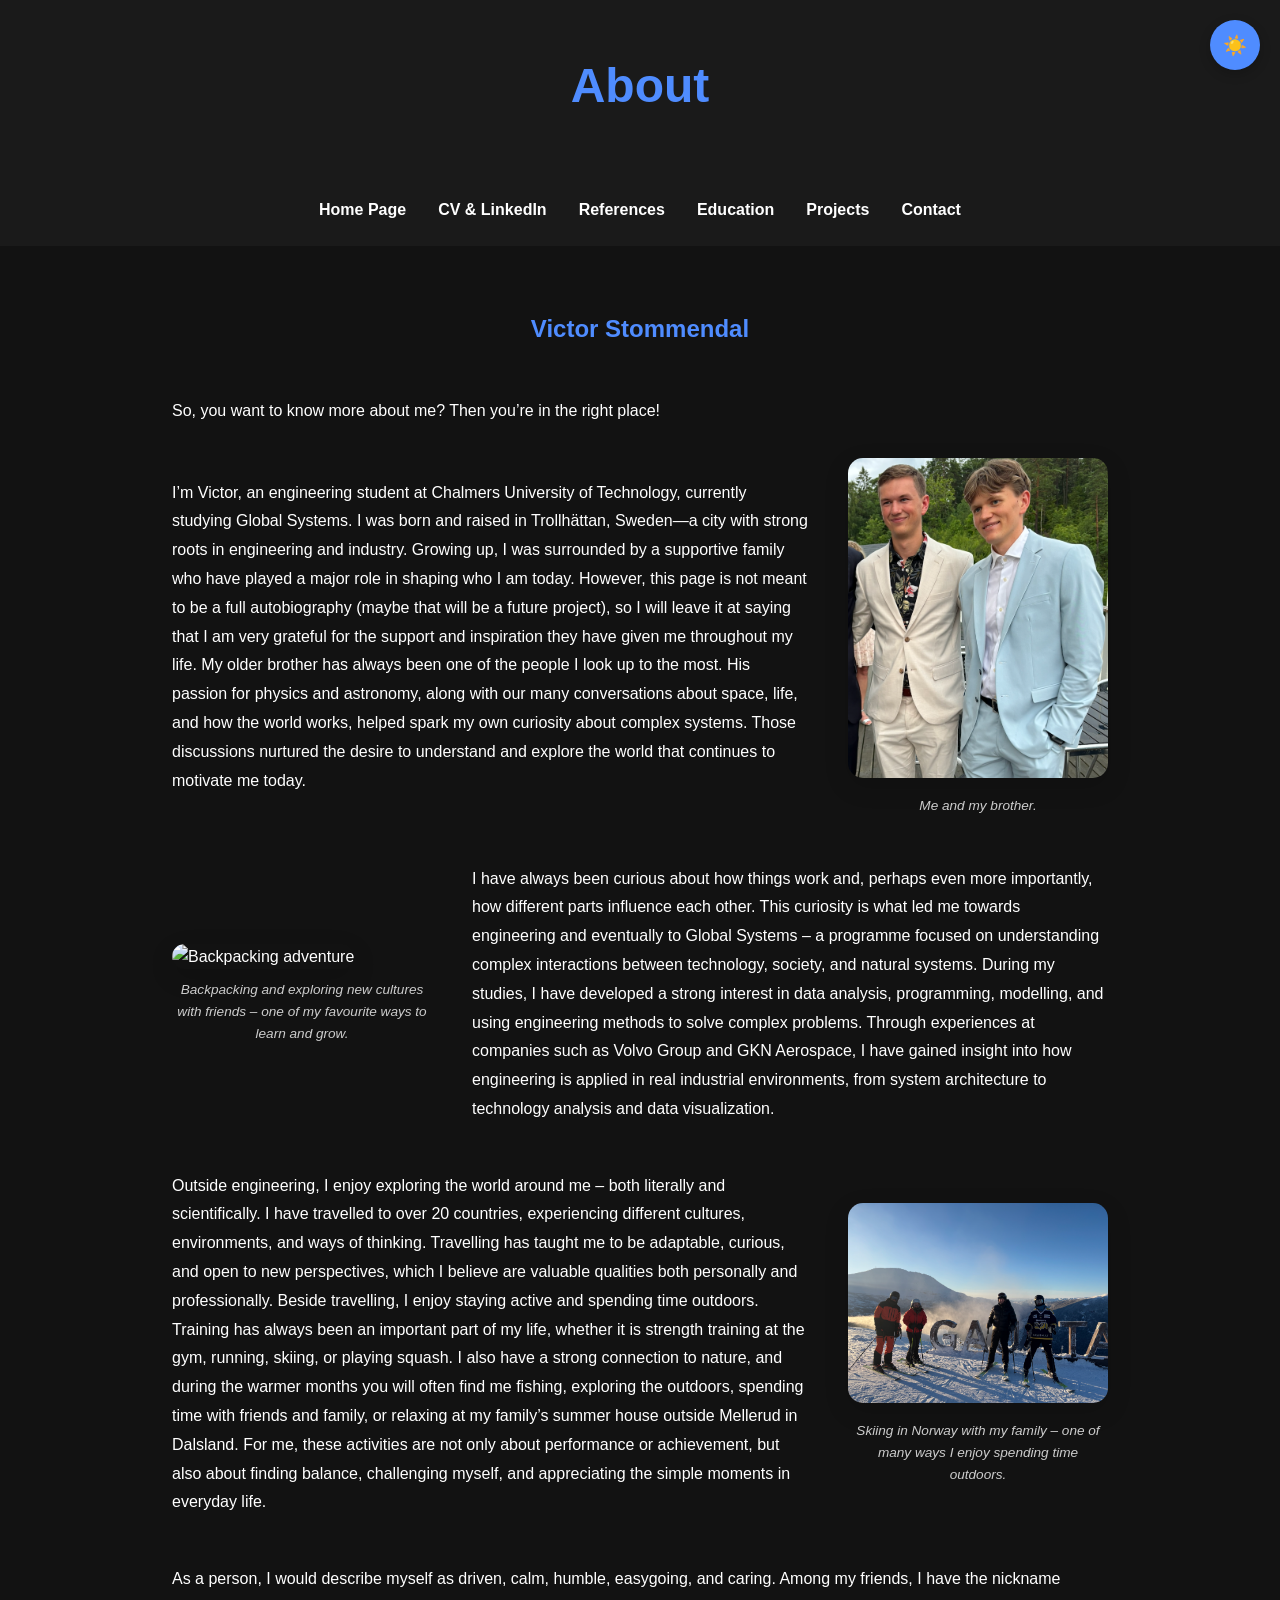
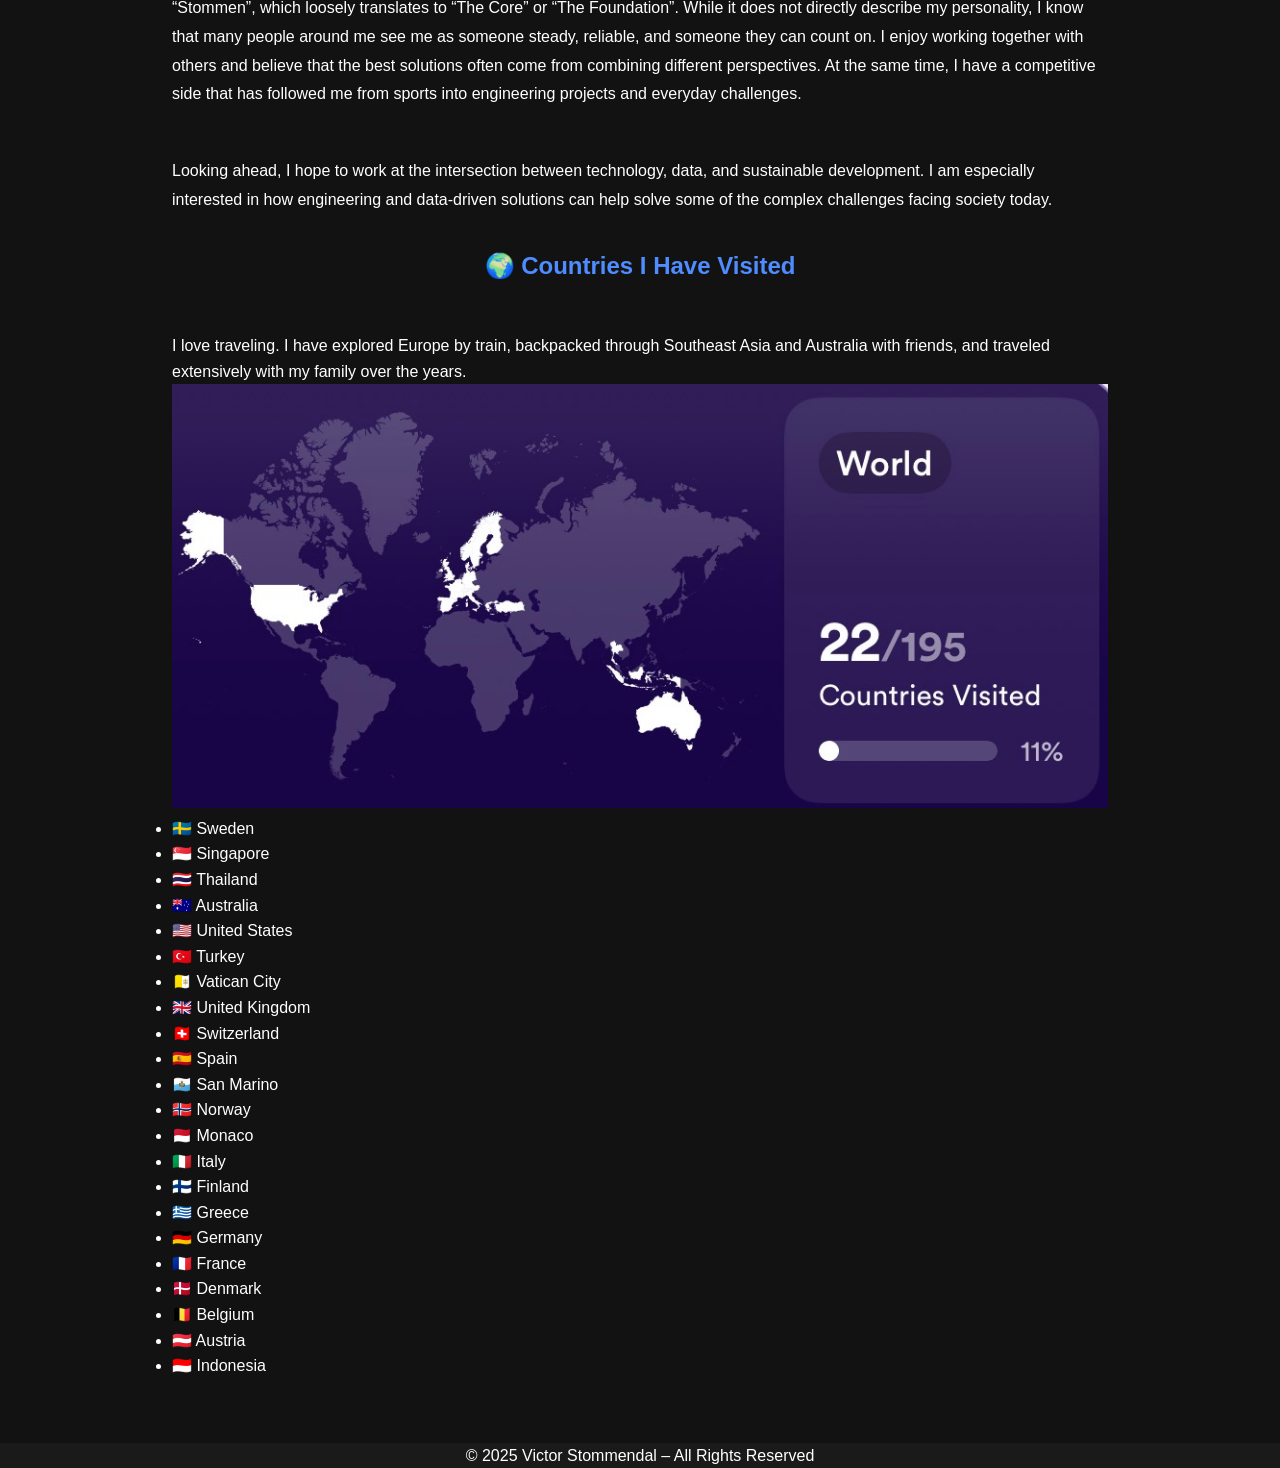
==== commit 042ac136: "new" ====
--- a/about.html
+++ b/about.html
@@ -137,9 +137,11 @@
             Sweden—a city with strong roots in engineering and industry.
             Growing up, I was surrounded by a supportive family who have played a major
       
-            role in shaping who I am today. I’m especially grateful for the encouragement,
-      
-            inspiration, and lessons they have given me throughout my life.
+            role in shaping who I am today.  However, this page is not meant to be a full autobiography (maybe that will be 
+      
+            a future project), so I will leave it at saying that I am very grateful for 
+      
+            the support and inspiration they have given me throughout my life.
             My older brother has always been one of the people I look up to the most.
       
             His passion for physics and astronomy, along with our many conversations
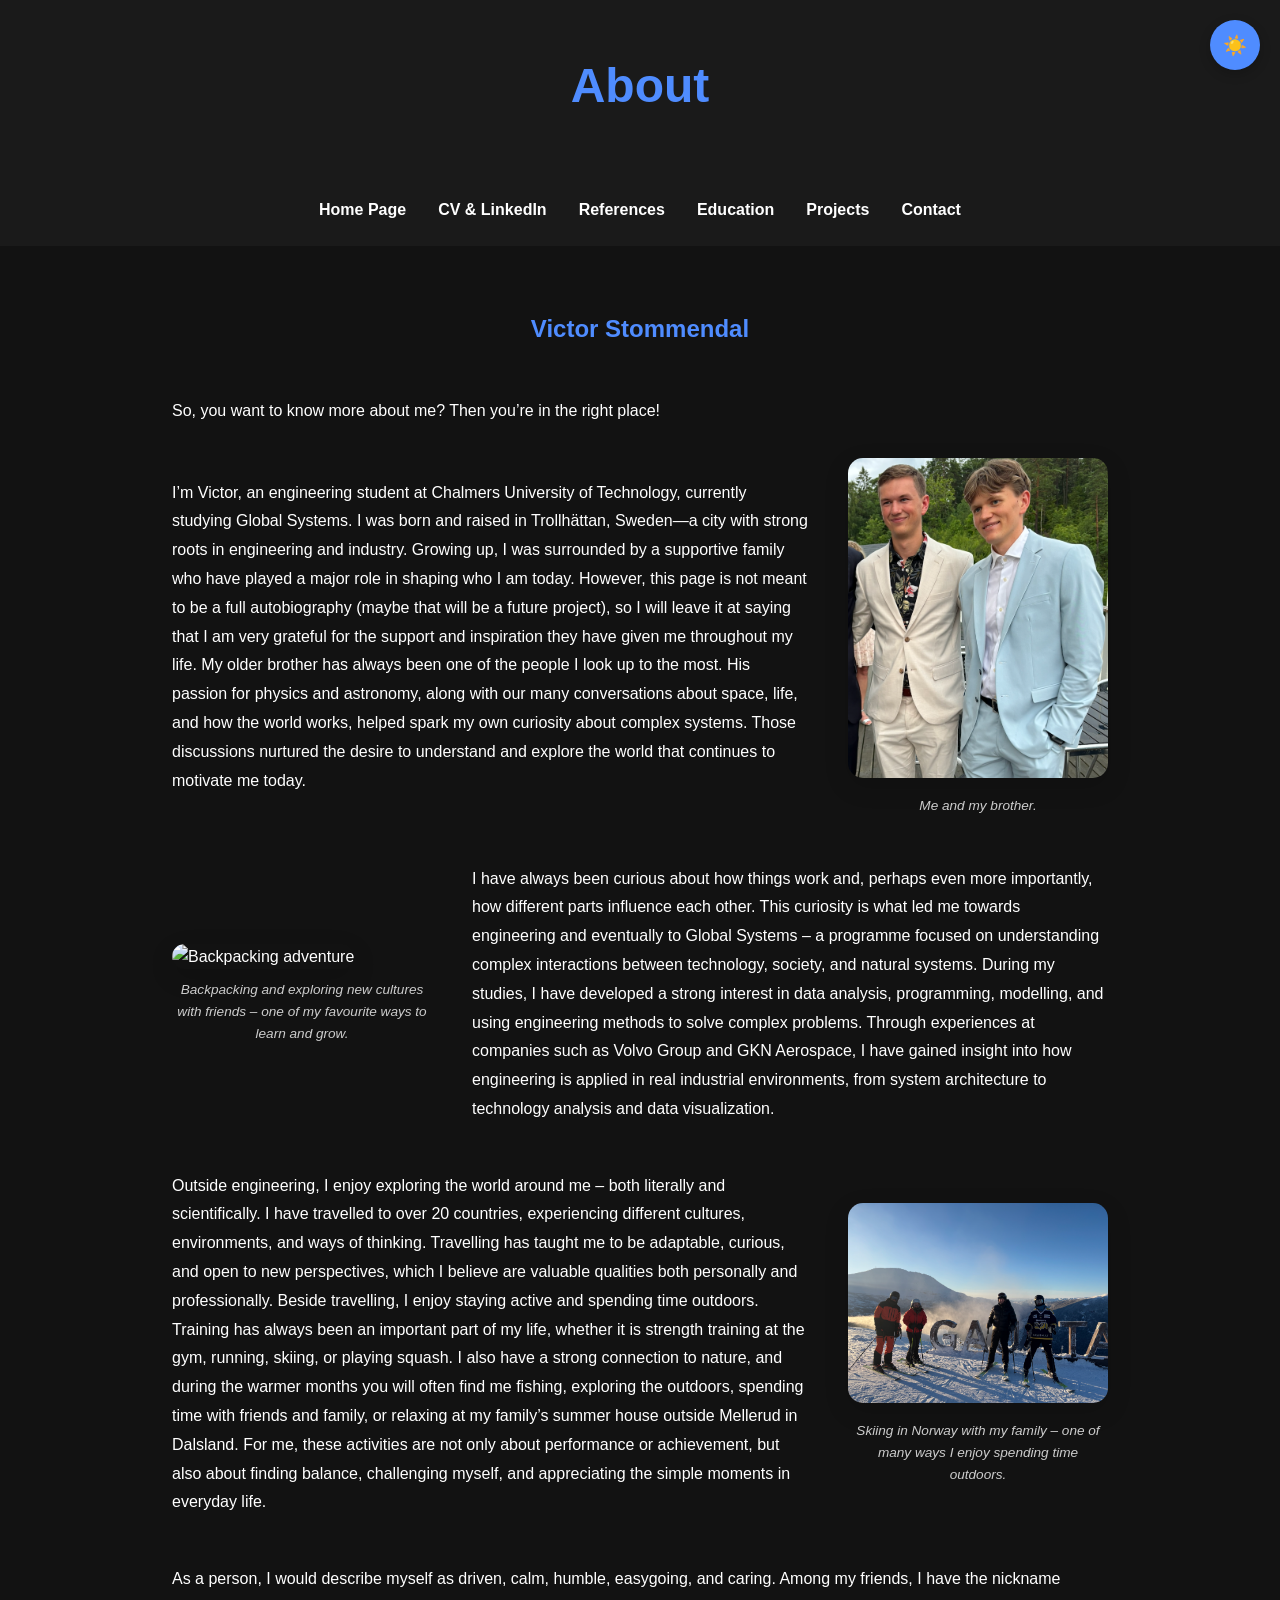
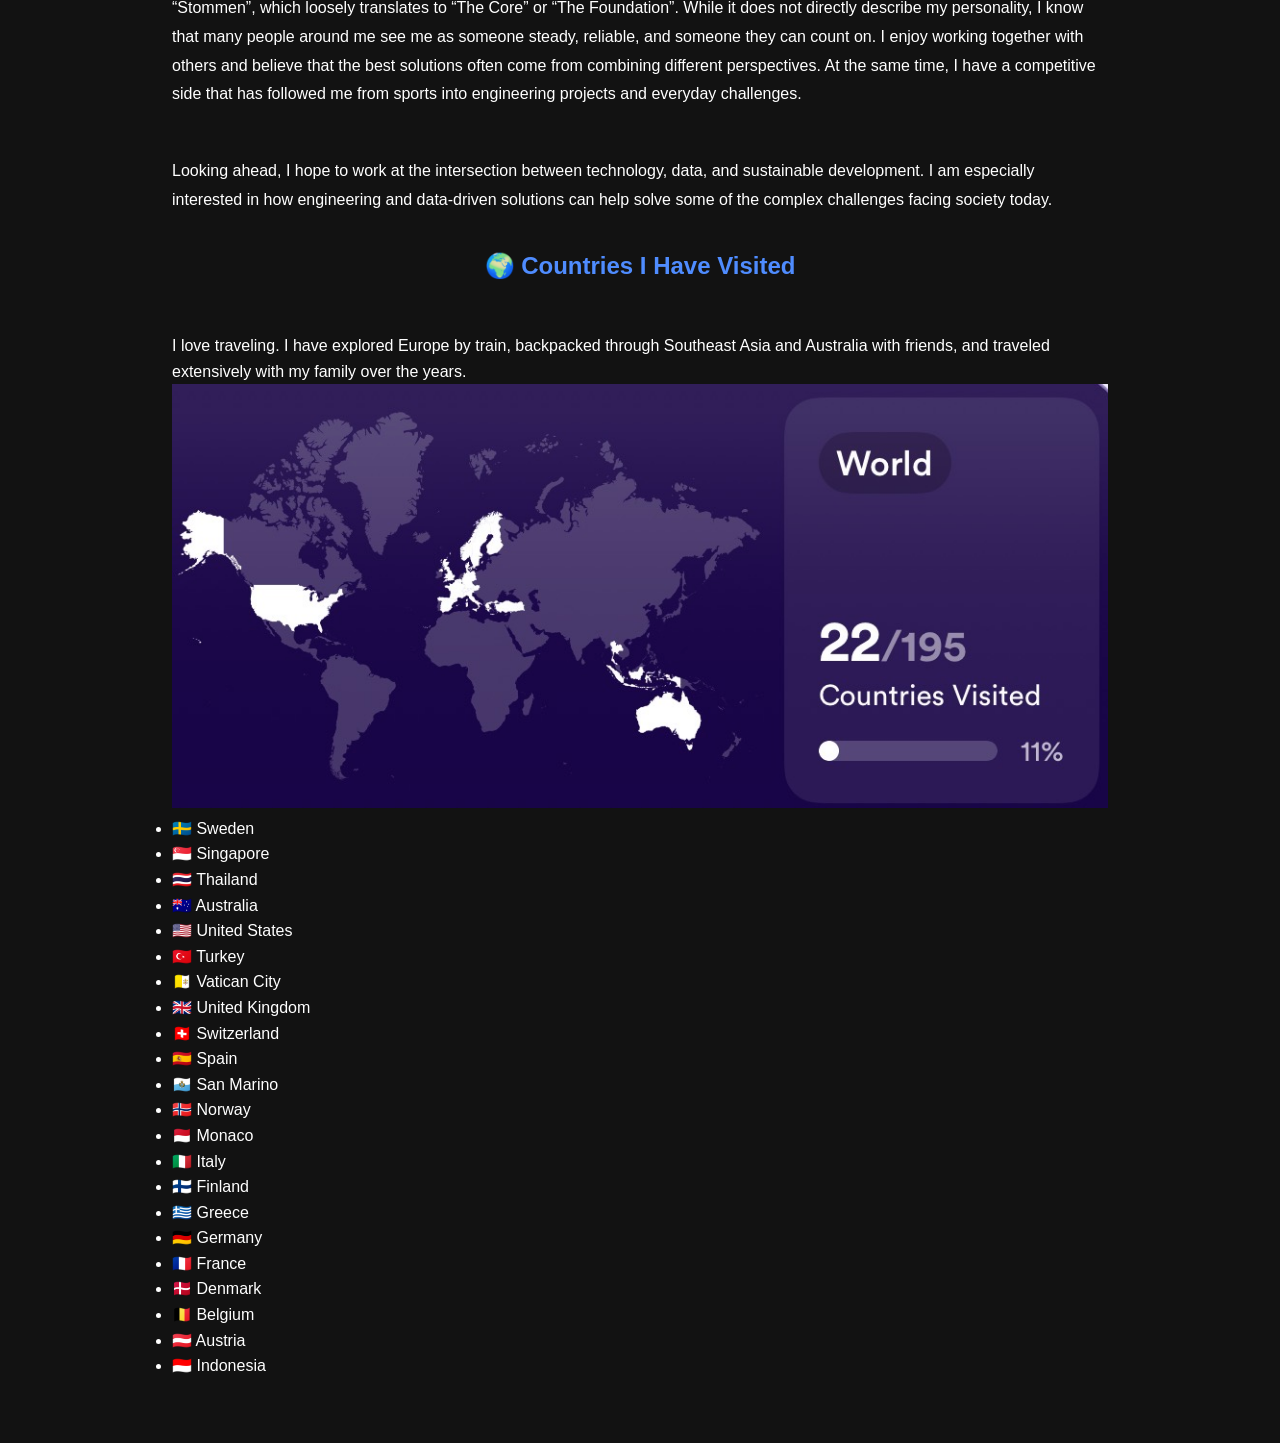
==== commit 7ce55995: "new" ====
--- a/about.html
+++ b/about.html
@@ -353,10 +353,6 @@
     </ul>
   </main>
 
-  <footer>
-    <p>© 2025 Victor Stommendal – All Rights Reserved</p>
-  </footer>
-
   <script src="theme.js"></script>
 </body>
 </html>
